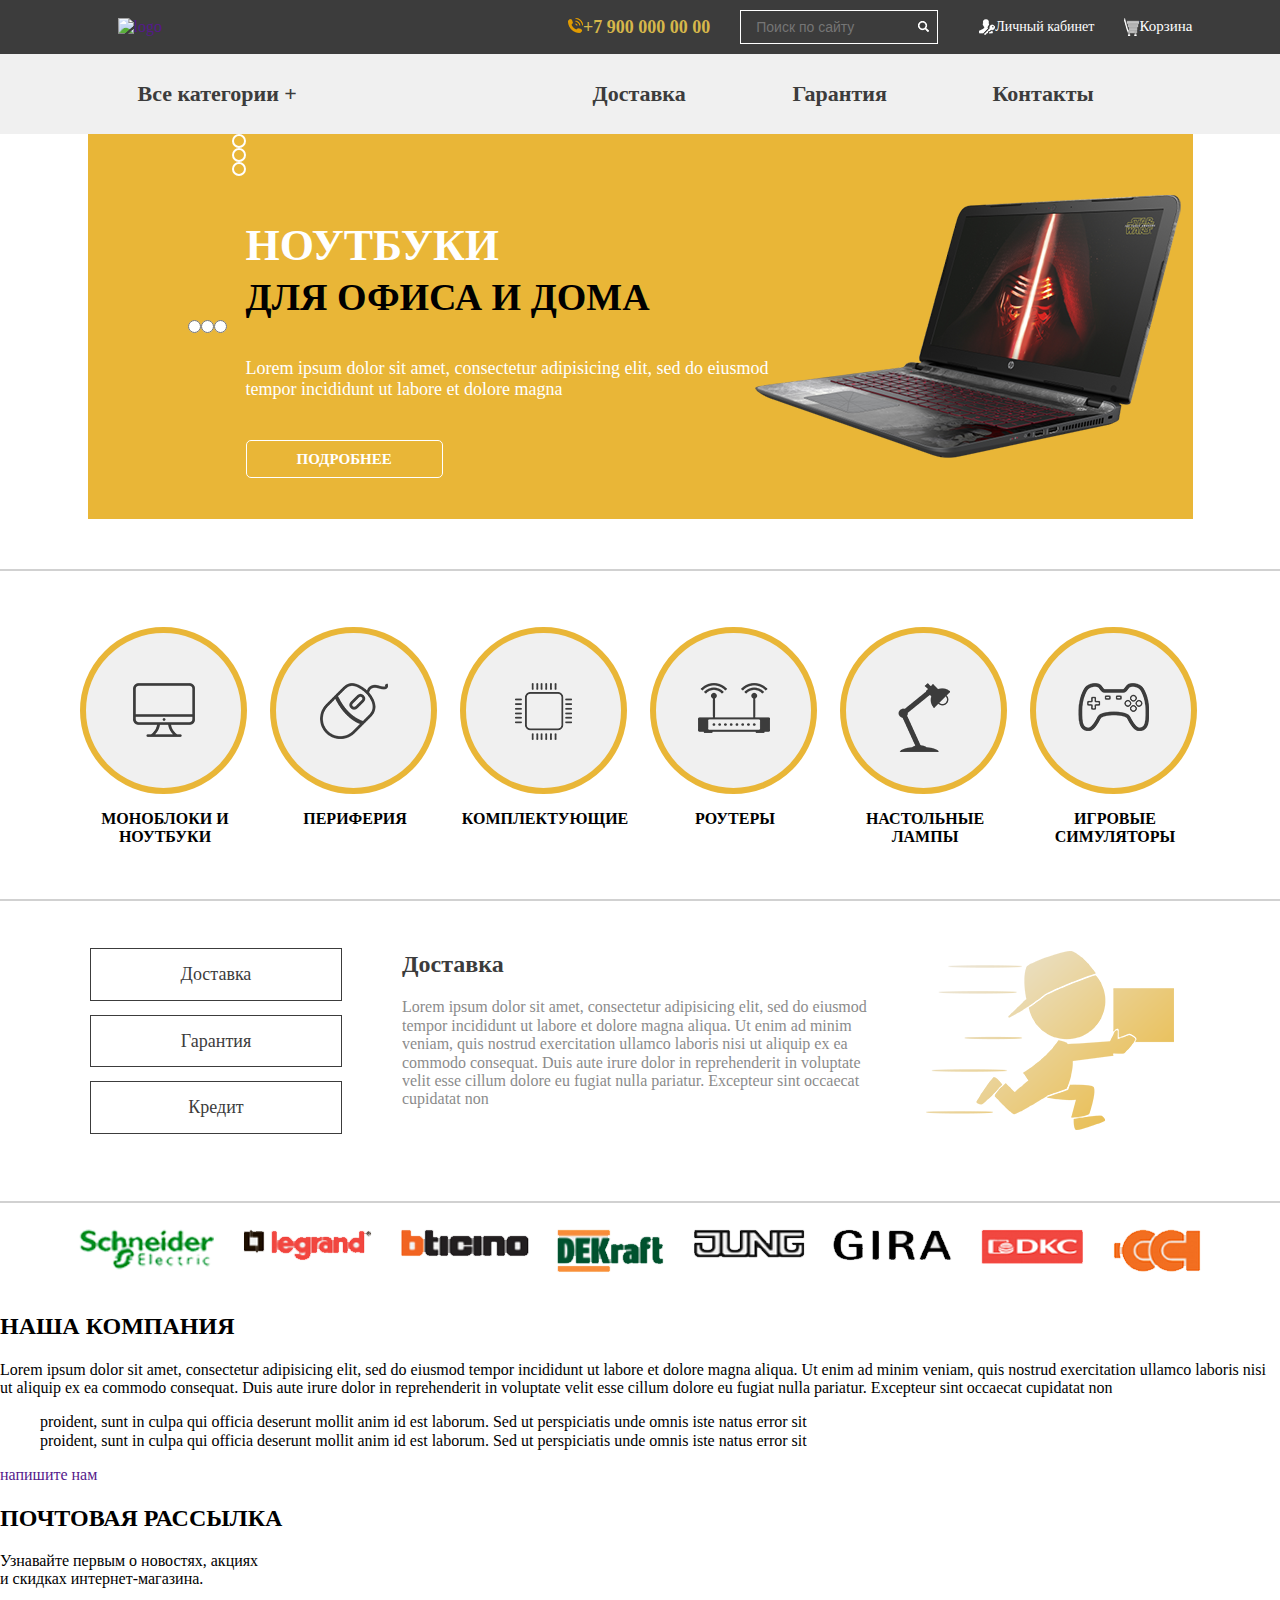
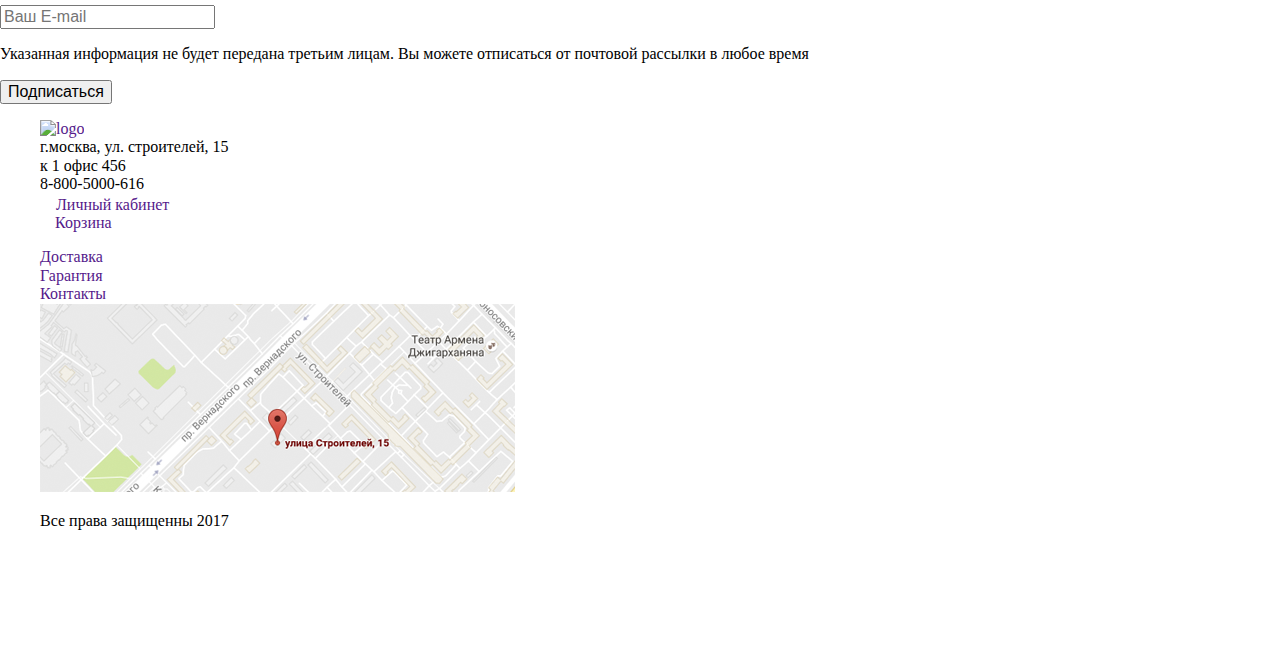
==== index.html @ 891c9fba "закончил партнёров" ====
<!DOCTYPE html>
<html lang="en">
<head>
    <meta charset="UTF-8">
    <title>Заголовок</title>
    <link rel="stylesheet" href="css/normalize.css" type="text/css">
    <link rel="stylesheet" type="text/css" href="css/style.css">
</head>
<body>
    <header>
        <nav>
            <div class="Up-header">
                <ul class="content-header">
                    <li class="logo"><a href=""><img src="image/logo.png" alt="logo"></a></li>
                    <li class="telephone"><img src="image/telephone.png" alt="telephone">+7 900 000 00 00</li>
                    <li><form><input type="search" placeholder="Поиск по сайту" id="search"><label for="search"><img src="image/search.png" class="search-image"></label></form></li>
                    <li><a href="" class="room"><img src="image/kabinette.png" alt="Человечек">Личный кабинет</a></li>
                    <li><a href="" class="basket"><img src="image/korzina.png" alt="корзина">Корзина</a></li>
                </ul>
            </div>
            <div class="Down-header">
                <ul class="header-menu">
                    <li class="categories"><a href="">Все категории  +</a>
                         <ul>
                             <li><a href="">Роутеры</a></li>
                             <li><a href="">Игровые симуляторы</a></li>
                             <li><a href="">Комплектующие</a></li>
                             <li><a href="">Периферия</a></li>
                             <li><a href="">Настольные лампы</a></li>
                             <li><a href="">Моноблоки и ноутбуки</a></li>
                        </ul>
                     </li>
                    <li><a href="">Доставка</a></li>
                    <li><a href="">Гарантия</a></li>
                    <li><a href="">Контакты</a></li>
                </ul>
            </div>
        </nav>
    </header>
    <main>
        <section class="slider">
            <div class="slider-flex">
                <input type="radio" id="radio1" name="slider1">
                <div class="slide1 slide">
                    <h2>НОУТБУКИ<br>
                        <span>ДЛЯ ОФИСА И ДОМА</span>
                    </h2>
                    <p>
                        Lorem ipsum dolor sit amet, consectetur adipisicing elit, sed do eiusmod tempor incididunt
                        ut labore et dolore magna
                    </p>
                    <a href="" class="more-info">ПОДРОБНЕЕ</a>
                </div>
                <input type="radio" id="radio2"  name="slider1">
                <div class="slide2 slide">
                    <h2>ВСЯ ПЕРИФЕРИЯ<br>
                        <span>ПО САМЫМ НИЗКИМ ЦЕНАМ</span>
                    </h2>
                    <p>
                        Lorem ipsum dolor sit amet, consectetur adipiscing elit,
                        sed do eiusmod tempor incididunt ut labore et dolore magna
                    </p>
                    <a href="" class="more-info">ПОДРОБНЕЕ</a>
                </div>
                <input type="radio" id="radio3" name="slider1">
                <div class="slide3 slide">
                    <h2>ТОЛЬКО ЭТОЙ ОСЕНЬЮ<br>
                        <span>СКИДКА НА ВСЕ НОУТБУКИ</span> 30%
                    </h2>
                    <p>
                        Lorem ipsum dolor sit amet, consectetur adipiscing elit, sed do eiusmod
                        tempor incididunt ut labore et dolore magna aliqua. Ut enim ad minim
                    </p>
                    <a href="" class="more-info">ПОДРОБНЕЕ</a>
                </div>
                <div class="slider-button">
                    <div><label for="radio1"></label></div>
                    <div><label for="radio2"></label></div>
                    <div><label for="radio3"></label></div>
                </div>
            </div>
        </section>
        <div class="main-line"></div>
        <section class="content-sections">
            <ul class="section-menu">
                <li>
                    <a href="">
                        <div><img src="image/monoblok.png" alt="notebook"></div>
                        <p>МОНОБЛОКИ И НОУТБУКИ</p>
                    </a>
                </li>
                <li>
                    <a href="">
                        <div><img src="image/peripheriya.png" alt="notebook"></div>
                        <p>ПЕРИФЕРИЯ</p>
                    </a>
                </li>
                <li>
                    <a href="">
                        <div><img src="image/komplekt.png" alt="notebook"></div>
                        <p>КОМПЛЕКТУЮЩИЕ</p>
                    </a>
                </li>
                <li>
                    <a href="">
                        <div><img src="image/router.png" alt="notebook"></div>
                        <p>РОУТЕРЫ</p>
                    </a>
                </li>
                <li>
                    <a href="">
                        <div><img src="image/lamp.png" alt="notebook"></div>
                        <p>НАСТОЛЬНЫЕ ЛАМПЫ</p>
                    </a>
                </li>
                <li>
                    <a href="">
                        <div><img src="image/simulator.png" alt="notebook"></div>
                        <p>ИГРОВЫЕ СИМУЛЯТОРЫ</p>
                    </a>
                </li>
            </ul>
        </section>
        <div class="main-line1"></div>
        <section class="guarantee">
            <div class="slider-guarantee">
                <div class="guarantee-button-flex">
                    <label for="slider2-1">Доставка</label>
                    <label for="slider2-2">Гарантия</label>
                    <label for="slider2-3">Кредит</label>
                </div>
                <input id="slider2-1" name="slider2" type="radio">
                <div class="slider2-slide-1 slaide">
                    <h2>Доставка</h2>
                    <p>Lorem ipsum dolor sit amet, consectetur adipisicing elit, sed
                        do eiusmod tempor incididunt ut labore et dolore magna
                        aliqua. Ut enim ad minim veniam, quis nostrud exercitation
                        ullamco laboris nisi ut aliquip ex ea commodo consequat.
                        Duis aute irure dolor in reprehenderit in voluptate velit esse
                        cillum dolore eu fugiat nulla pariatur. Excepteur sint
                        occaecat cupidatat non</p>
                </div>
                <input id="slider2-2" name="slider2" type="radio">
                <div class="slider2-slide-2 slaide">
                    <h2>Гарантия</h2>
                    <p>Lorem ipsum dolor sit amet, consectetur adipisicing elit, sed
                        do eiusmod tempor incididunt ut labore et dolore magna
                        aliqua.	Ut enim ad minim veniam, quis nostrud exercitation
                        ullamco	laboris nisi ut aliquip ex ea commodo consequat.
                        Duis aute irure dolor in reprehenderit in voluptate velit esse
                        cillum dolore eu fugiat nulla pariatur. Excepteur sint
                        occaecat cupidatat non</p>

                </div>
                <input id="slider2-3" name="slider2" type="radio">
                <div class="slider2-slide-3 slaide">
                    <h2>Кредит</h2>
                    <p>Lorem ipsum dolor sit amet, consectetur adipisicing elit, sed
                        do eiusmod tempor incididunt ut labore et dolore magna
                        aliqua. Ut enim ad minim veniam, quis nostrud exercitation
                        ullamco laboris nisi ut aliquip ex ea commodo consequat.
                        Duis aute irure dolor in reprehenderit in voluptate velit esse
                        cillum dolore eu fugiat nulla pariatur. Excepteur sint occaecat cupidatat non</p>
                </div>
            </div>
        </section>
        <div class="main-line2"></div>
        <section class="partners">
            <ul class="partners-list">
                <li><a href=""><img src="image/schneider.png" alt="schneider"></a></li>
                <li><a href=""><img src="image/legrand.png" alt="legrand"></a></li>
                <li><a href=""><img src="image/ticino.png" alt="ticino"></a></li>
                <li><a href=""><img src="image/decraft.png" alt="decraft"></a></li>
                <li><a href=""><img src="image/junk.png" alt="junk"></a></li>
                <li><a href=""><img src="image/gira.png" alt="gira"></a></li>
                <li><a href=""><img src="image/dks.png" alt="dks"></a></li>
                <li><a href=""><img src="image/cc.png" alt="cc"></a></li>
            </ul>
        </section>
        <section class="our-company">
            <div class="company-flex">
                <h2>НАША КОМПАНИЯ</h2>
                <p>
                    Lorem ipsum dolor sit amet, consectetur adipisicing elit, sed do eiusmod tempor incididunt ut labore et dolore magna aliqua.
                    Ut enim ad minim veniam, quis nostrud exercitation ullamco laboris nisi ut aliquip ex ea commodo consequat. Duis aute
                    irure dolor in reprehenderit in voluptate velit esse cillum dolore eu fugiat nulla pariatur. Excepteur sint occaecat cupidatat non
                </p>
                <ul class="our-company-list">
                    <li>proident, sunt in culpa qui officia deserunt mollit anim id est
                        laborum. Sed ut perspiciatis unde omnis iste natus error sit
                    </li>
                    <li>proident, sunt in culpa qui officia deserunt mollit anim id est
                        laborum. Sed ut perspiciatis unde omnis iste natus error sit
                    </li>
                </ul>
                <a href="" class="write-to-us">
                    напишите нам
                </a>
            </div>
            <div class="dispatch">
                <h2>ПОЧТОВАЯ РАССЫЛКА</h2>
                <p>Узнавайте первым о новостях, акциях<br> и скидках интернет-магазина.</p>
                <form>
                    <input type="email" class="email" placeholder="Ваш E-mail">
                </form>
                <p class="dispatch-info">Указанная информация не будет передана третьим лицам. Вы можете отписаться от почтовой рассылки в любое время</p>
                <input type="submit" value="Подписаться" class="subscribe">
            </div>
        </section>
    </main>
    <footer class="basement">
        <div class="footer-basement">
            <div class="footer-menu-flex">
            <ul class="footer-menu">
                <li><a href=""><img src="image/logo.png" alt="logo"></a></li>
                <li>г.москва, ул. строителей, 15<br> к 1 офис 456</li>
                <li>8-800-5000-616</li>
                <li><a href=""><img src="image/kabinette.png" alt="Человечек">Личный кабинет</a></li>
                <li><a href=""><img src="image/korzina.png" alt="корзина">Корзина</a></li>
            </ul>
        </div>
            <div class="footer-info-flex">
                <ul class="footer-info">
                    <li><a href="">Доставка</a></li>
                    <li><a href="">Гарантия</a></li>
                    <li><a href="">Контакты</a></li>
                    <li><img src="image/map.png" alt="Map"></li>
                </ul>
            </div>
        </div>
        <section class="pol">
            <ul class="footer-social">
                <li>Все права защищенны 2017</li>
                <li><img src="image/vk.png" alt="VK"></li>
                <li><img src="image/face.png" alt="Facebook"></li>
                <li><img src="image/twit.png" alt="Twitter"></li>
                <li><img src="image/mail.png" alt="E-mail"></li>
            </ul>
        </section>
    </footer>
</body>
</html>
---- css/style.css ----
body{
    font-family:"Century Gothic";
}

li{
    list-style: none;
}

a{
    text-decoration: none;
}

.main-line{
    border-top:2px solid #d1d1d1;
    margin-top:50px;
    padding-top:20px;
}

.Up-header{
    display:flex;
    justify-content: center;
    background-color: #3c3c3c;
}
.content-header{
    padding:10px 0 10px 0;
    margin:0;
    width:1105px;
    display:flex;
    flex-direction:row;
    justify-content: center;
    align-items:center;
}

.content-header li{
    margin-left: 30px;
}

.logo{
    margin-left:0;
    flex-grow:1;
}

.telephone{
    color:#d6b74a;
    font-weight:bold;
    font-size:18px;
}

.content-header input{
    border:1px solid white;
    background-color: transparent;
    color:#989898;
    padding:8px 0 8px 15px;
    font-size:14px;
}

.search-image{
    position:relative;
    left:-20px;
}

.room{
    display: flex;
    align-self: baseline;
    color:white;
    font-size: 14px;
}

.basket{
    display: flex;
    align-self: baseline;
    color:white;
    font-size: 15px;

}

.Down-header{
    display:flex;
    justify-content: center;
    background-color: #f0f0f0;
}

.header-menu{
    padding-left:0;
    height:80px;
    margin:0;
    width:1105px;
    display:flex;
    flex-direction:row;
    justify-content: center;
    align-items:center;
    font-weight: bold;
    font-size:22px;
}

.header-menu li{
    width:100px;
    padding-right: 100px;
}

.categories{
    padding-left:50px;
    flex-grow:1;
}

.categories ul{
    background-color: #f0f0f0;
    display:none;
    flex-wrap:wrap;
}

.header-menu a{
    color:#3c3c3c;
}

/* Начало Слайдер */
.slider{
    display:flex;
    justify-content: center;
}

.slider-flex{
    background-color: #e9b637;
    width:1005px;
    padding:0 0 0 100px;
    display:flex;
    overflow: hidden;
}

.slide1{
    flex-shrink: 0;
    width:1005px;
    height:385px;
    margin:0;
    background-image: url(../image/slider1.png);
    background-position: 88% 50%;
    background-repeat: no-repeat;
}

.slide2{
    flex-shrink: 0;
    width:1150px;
    height:385px;
    margin:0;
    background-image: url(../image/slider2.png);
    background-position: 80% 50%;
    background-repeat: no-repeat;
}

.slide3{
    flex-shrink: 0;
    width:1150px;
    height:365px;
    margin:0;
    background-image: url(../image/slider3.png);
    background-position: 80% 20%;
    background-repeat: no-repeat;
}

.slide{
    order:2;
}

.slide p{
    width:530px;
    color:white;
    margin-bottom:50px;
    font-size:18px;
}

.slide h2{
    width:700px;
    color:white;
    font-size:44px;
    padding-top: 50px;
}

.slide span{
    color:black;
    font-size:38px;
}

.slider-button{
    width:50px;
}

.slider-button div{
    width:10px;
    height:10px;
    border:2px solid white;
    border-radius:10px;
    margin-left:5px;
}

.slider-button div:active{
    background: white;
}

input[type=radio]:checked + .slide{
    order: 1;
}

.more-info{
    width:200px;
    border:1px solid white;
    border-radius:5px;
    color:white;
    font-size:15px;
    font-weight: bold;
    padding:10px 50px 10px 50px;
}

.more-info:hover{
    background: white;
    color:#3c3c3c;
}

.more-info:active{
    background: #959595;
    color:white;
}
/* Конец слайдера */

/* Начало каталога */

.content-sections{
    display: flex;
    justify-content: center;
}

.section-menu{
    width:1120px;
    padding-left:0;
    display:flex;
    flex-direction:row;
    justify-content:space-between;
}

.section-menu li{
    width:170px;
    text-align:center;
    position:relative;
    top:20px;
}

.section-menu div{
    width:155px;
    height:155px;
    border-radius:155px;
    border:6px solid #e9b637;
    background-color: #f0f0f0;
}

.section-menu img{
    position:relative;
    top:50px;
}

.section-menu p{
    color:black;
    font-weight: bold;
}

/* Конец Каталога */

.main-line1{
    border-top:2px solid #d1d1d1;
    margin-top:40px;
    padding-top:40px;
}

/* Начало Гарантия */

.guarantee input{
    display:none;
}

.guarantee{
    display:flex;
    justify-content: center;
}

.slider-guarantee{
    width:1100px;
    display:flex;
    overflow: hidden;
}

.guarantee-button-flex{
    height:200px;
    display:flex;
    flex-direction: column;
    justify-content: space-around;
    padding-right: 60px;
}

.guarantee-button-flex label{
    width:250px;
    color:#3c3c3c;
    border:1px solid #3c3c3c;
    padding:15px 0 15px 0;
    font-size:18px;
    text-align:center;

}

.guarantee-button-flex label:hover{
    background-color: #3c3c3c;
    color: #e9b637;
}

.guarantee-button-flex label:active{
    border-color: #3c3c3c;
    background-color: #3c3c3c;
    color: #e9b637;
    opacity: 0.5;
}

.slaide{
    color:#3c3c3c;
    order:2;
    flex-shrink: 0;
}

.slaide p{
    width:480px;
    opacity:0.6;
    font-size:16px;
}

.slaide h2{
    margin-top:10px;
    width:560px;
}

.slider2-slide-1{
    width:800px;
    height:220px;
    margin:0;
    background-image: url(../image/Delivery.png);
    background-position: 95% 25%;
    background-repeat: no-repeat;
}

.slider2-slide-2{
    width:800px;
    height:220px;
    margin:0;
    background-image: url(../image/garante.png);
    background-position: 95% 25%;
    background-repeat: no-repeat;
}

.slider2-slide-3{
    width:800px;
    height:220px;
    margin:0;
    background-image: url(../image/Credit.png);
    background-position: 95% 25%;
    background-repeat: no-repeat;
}

input[type=radio]:checked + .slaide{
    order: 1;
}

/* Конец Гарантия */

.main-line2{
    border-top:2px solid #d1d1d1;
    margin-top:40px;
    padding-top:10px;
}

/* Партнёры: Начало */
.partners{
    display:flex;
    justify-content: center;
}

.partners-list{
    width:1150px;
    padding: 0;
    display:flex;
    justify-content: space-around;
}

.partners-list li:hover{
    opacity: 0.5;
}

/* Конец Партнёры */
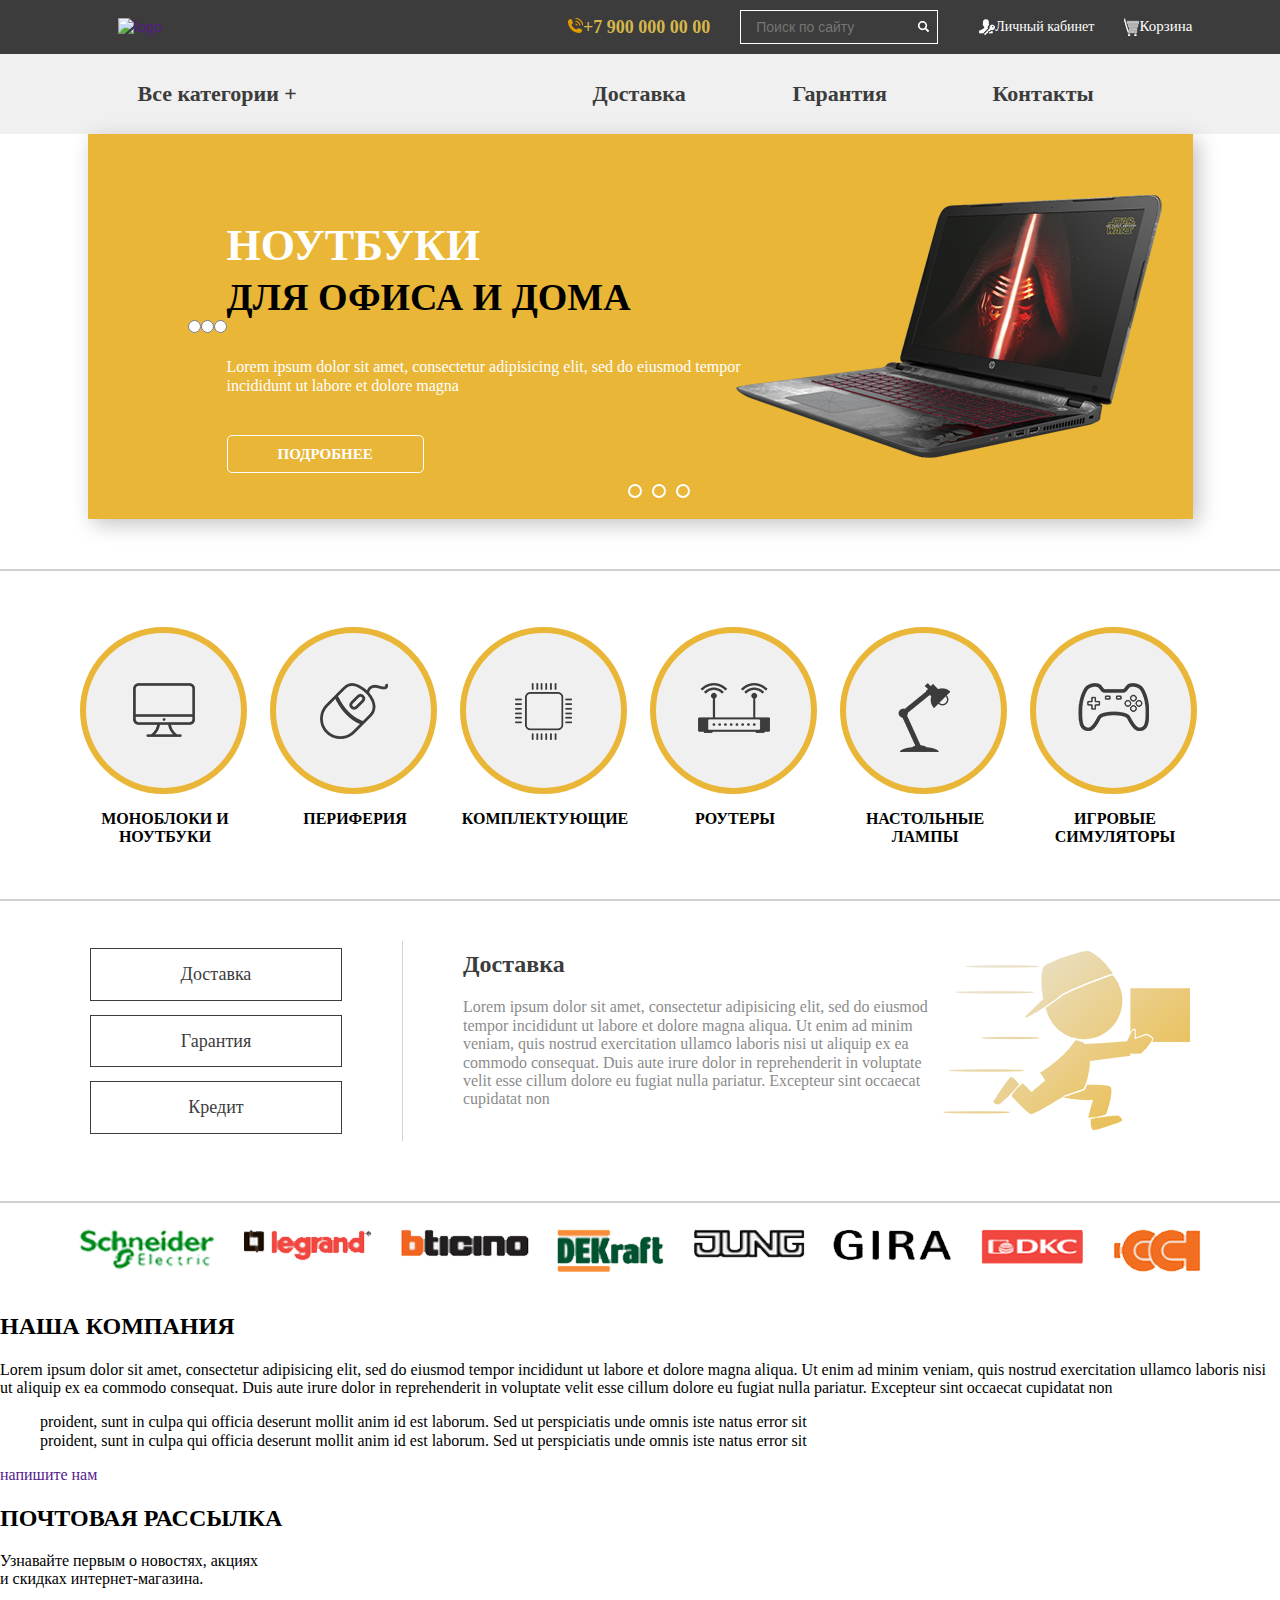
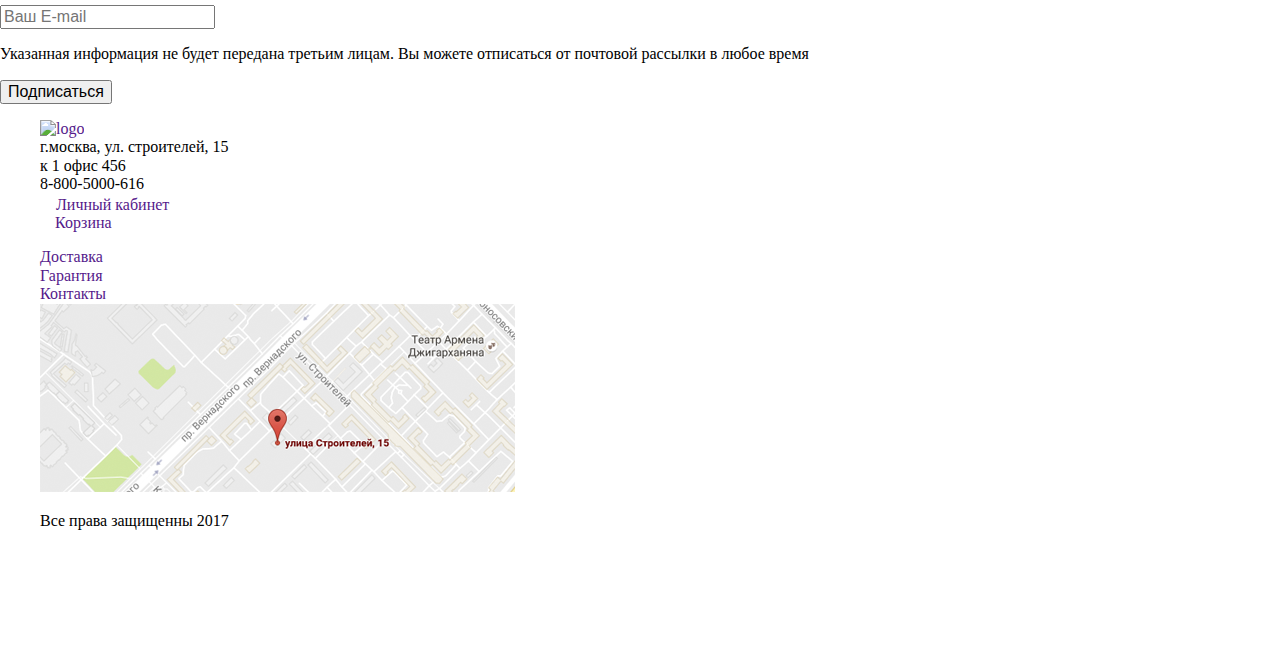
==== commit 5dc71b83: "Правки по сделанному" ====
--- a/index.html
+++ b/index.html
@@ -42,8 +42,8 @@
             <div class="slider-flex">
                 <input type="radio" id="radio1" name="slider1">
                 <div class="slide1 slide">
-                    <h2>НОУТБУКИ<br>
-                        <span>ДЛЯ ОФИСА И ДОМА</span>
+                    <h2>
+                        НОУТБУКИ<br><span>ДЛЯ ОФИСА И ДОМА</span>
                     </h2>
                     <p>
                         Lorem ipsum dolor sit amet, consectetur adipisicing elit, sed do eiusmod tempor incididunt
@@ -53,8 +53,8 @@
                 </div>
                 <input type="radio" id="radio2"  name="slider1">
                 <div class="slide2 slide">
-                    <h2>ВСЯ ПЕРИФЕРИЯ<br>
-                        <span>ПО САМЫМ НИЗКИМ ЦЕНАМ</span>
+                    <h2>
+                        ВСЯ ПЕРИФЕРИЯ<br><span>ПО САМЫМ НИЗКИМ ЦЕНАМ</span>
                     </h2>
                     <p>
                         Lorem ipsum dolor sit amet, consectetur adipiscing elit,
@@ -64,8 +64,8 @@
                 </div>
                 <input type="radio" id="radio3" name="slider1">
                 <div class="slide3 slide">
-                    <h2>ТОЛЬКО ЭТОЙ ОСЕНЬЮ<br>
-                        <span>СКИДКА НА ВСЕ НОУТБУКИ</span> 30%
+                    <h2>
+                        ТОЛЬКО ЭТОЙ ОСЕНЬЮ<br><span>СКИДКА НА ВСЕ НОУТБУКИ</span> 30%
                     </h2>
                     <p>
                         Lorem ipsum dolor sit amet, consectetur adipiscing elit, sed do eiusmod
@@ -74,9 +74,9 @@
                     <a href="" class="more-info">ПОДРОБНЕЕ</a>
                 </div>
                 <div class="slider-button">
-                    <div><label for="radio1"></label></div>
-                    <div><label for="radio2"></label></div>
-                    <div><label for="radio3"></label></div>
+                    <label for="radio1"></label>
+                    <label for="radio2"></label>
+                    <label for="radio3"></label>
                 </div>
             </div>
         </section>
@@ -129,6 +129,7 @@
                     <label for="slider2-2">Гарантия</label>
                     <label for="slider2-3">Кредит</label>
                 </div>
+                <div class="vertical-line"></div>
                 <input id="slider2-1" name="slider2" type="radio">
                 <div class="slider2-slide-1 slaide">
                     <h2>Доставка</h2>
@@ -150,7 +151,6 @@
                         Duis aute irure dolor in reprehenderit in voluptate velit esse
                         cillum dolore eu fugiat nulla pariatur. Excepteur sint
                         occaecat cupidatat non</p>
-
                 </div>
                 <input id="slider2-3" name="slider2" type="radio">
                 <div class="slider2-slide-3 slaide">
--- a/css/style.css
+++ b/css/style.css
@@ -120,11 +120,13 @@
 }
 
 .slider-flex{
+    flex-shrink: 0;
     background-color: #e9b637;
     width:1005px;
     padding:0 0 0 100px;
     display:flex;
     overflow: hidden;
+    box-shadow: 5px 5px 20px 0 #c1c1c1;
 }
 
 .slide1{
@@ -139,33 +141,38 @@
 
 .slide2{
     flex-shrink: 0;
-    width:1150px;
+    width:1005px;
     height:385px;
     margin:0;
     background-image: url(../image/slider2.png);
-    background-position: 80% 50%;
+    background-position: 99% 50%;
     background-repeat: no-repeat;
 }
 
 .slide3{
     flex-shrink: 0;
-    width:1150px;
-    height:365px;
+    width:1005px;
+    height:385px;
     margin:0;
     background-image: url(../image/slider3.png);
-    background-position: 80% 20%;
+    background-position: 98% 35%;
     background-repeat: no-repeat;
 }
 
 .slide{
-    order:2;
+    order: 2;
 }
 
 .slide p{
     width:530px;
     color:white;
     margin-bottom:50px;
-    font-size:18px;
+}
+
+.slide3 p{
+    width:560px;
+    color:white;
+    margin-bottom:50px;
 }
 
 .slide h2{
@@ -181,18 +188,25 @@
 }
 
 .slider-button{
-    width:50px;
-}
-
-.slider-button div{
+    width:100px;
+    position:absolute;
+    margin-top:350px;
+    margin-left:440px;
+    display:flex;
+}
+
+
+.slider-button label{
+    text-align:center;
     width:10px;
     height:10px;
     border:2px solid white;
     border-radius:10px;
-    margin-left:5px;
-}
-
-.slider-button div:active{
+    margin-right:10px;
+}
+
+
+.slider-button label:active{
     background: white;
 }
 
@@ -291,7 +305,9 @@
     display:flex;
     flex-direction: column;
     justify-content: space-around;
-    padding-right: 60px;
+    border-right:1px solid #d1d1d1;
+    margin-right:60px;
+    padding-right:60px;
 }
 
 .guarantee-button-flex label{
@@ -319,7 +335,6 @@
 .slaide{
     color:#3c3c3c;
     order:2;
-    flex-shrink: 0;
 }
 
 .slaide p{
@@ -334,29 +349,32 @@
 }
 
 .slider2-slide-1{
+    flex-shrink: 0;
     width:800px;
     height:220px;
     margin:0;
     background-image: url(../image/Delivery.png);
-    background-position: 95% 25%;
+    background-position: 87% 25%;
     background-repeat: no-repeat;
 }
 
 .slider2-slide-2{
+    flex-shrink: 0;
     width:800px;
     height:220px;
     margin:0;
     background-image: url(../image/garante.png);
-    background-position: 95% 25%;
+    background-position: 87% 25%;
     background-repeat: no-repeat;
 }
 
 .slider2-slide-3{
+    flex-shrink: 0;
     width:800px;
     height:220px;
     margin:0;
     background-image: url(../image/Credit.png);
-    background-position: 95% 25%;
+    background-position: 87% 25%;
     background-repeat: no-repeat;
 }
 
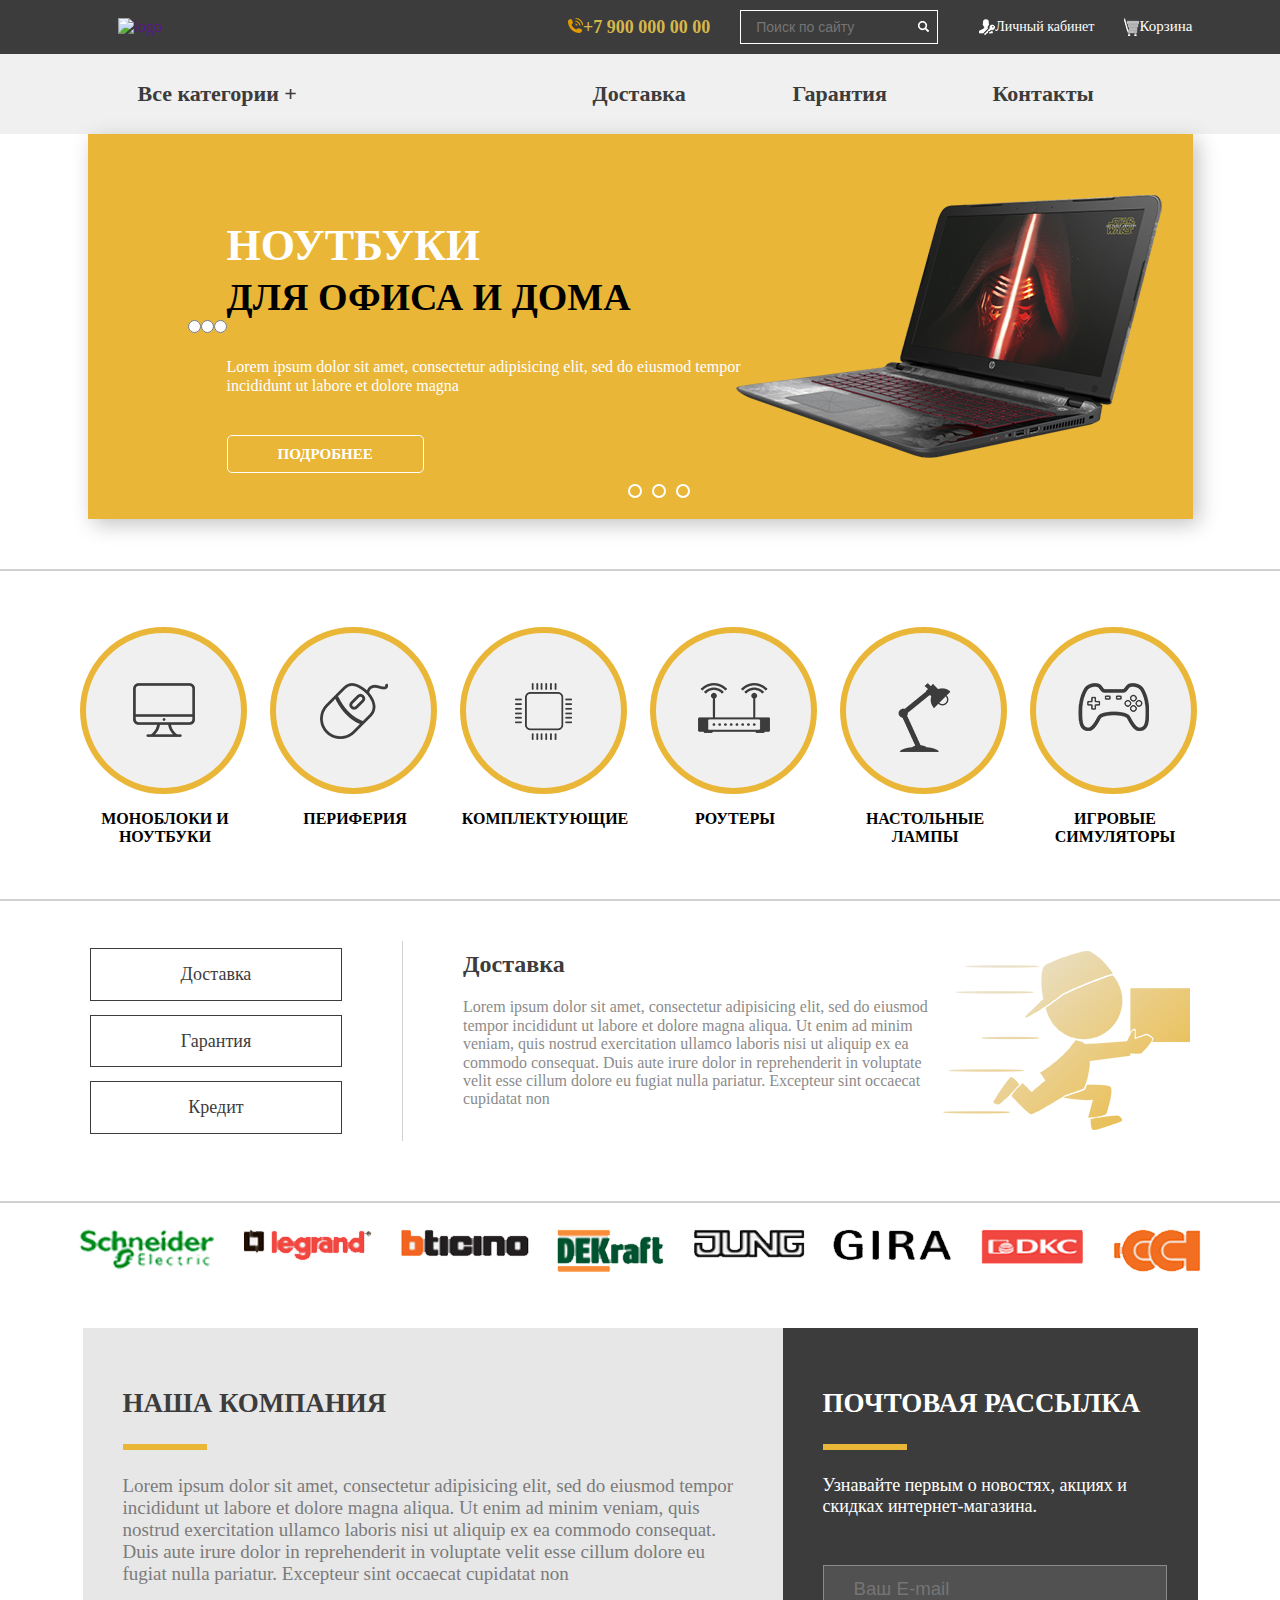
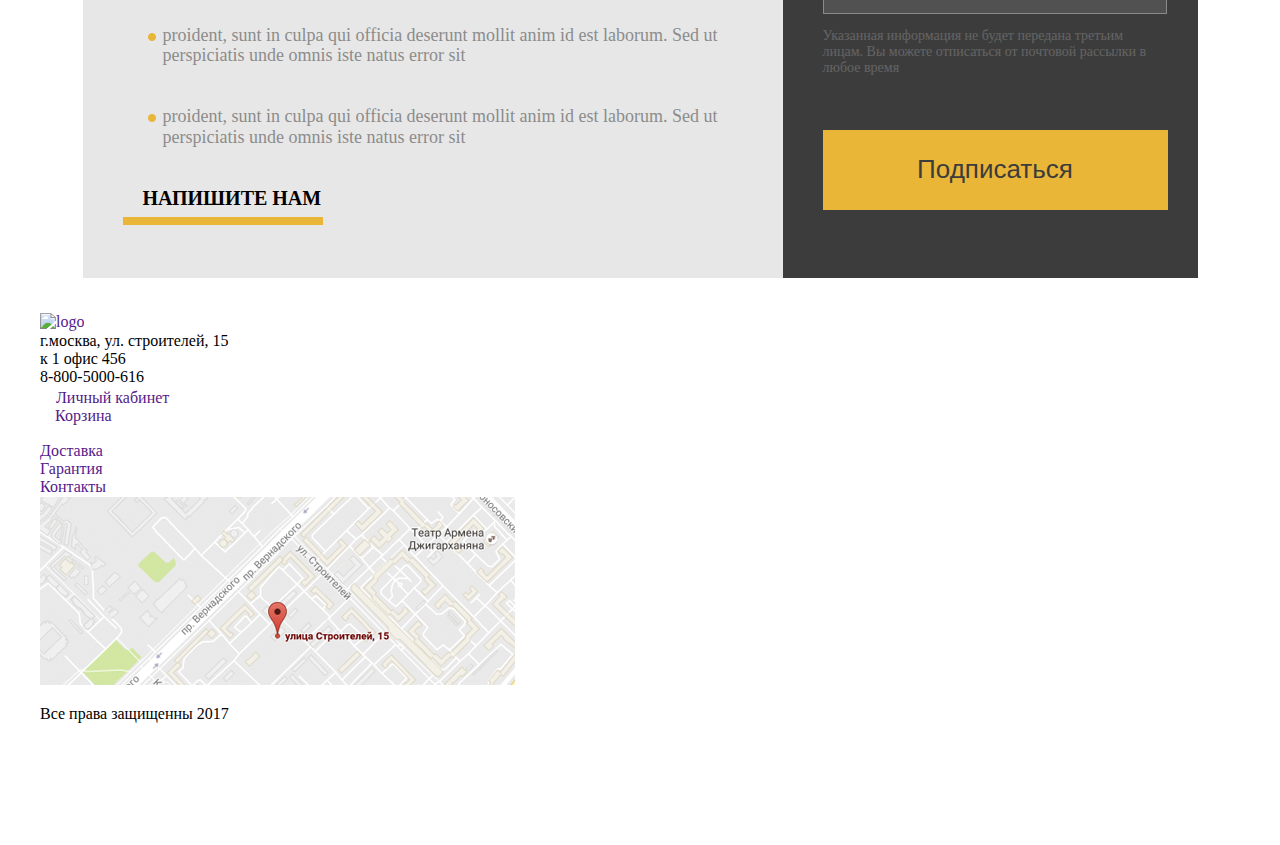
==== commit bfb02f68: "Остался футер(+ окошки всплывающие)" ====
--- a/index.html
+++ b/index.html
@@ -180,12 +180,13 @@
         <section class="our-company">
             <div class="company-flex">
                 <h2>НАША КОМПАНИЯ</h2>
+                <div class="h2-line"></div>
                 <p>
                     Lorem ipsum dolor sit amet, consectetur adipisicing elit, sed do eiusmod tempor incididunt ut labore et dolore magna aliqua.
                     Ut enim ad minim veniam, quis nostrud exercitation ullamco laboris nisi ut aliquip ex ea commodo consequat. Duis aute
                     irure dolor in reprehenderit in voluptate velit esse cillum dolore eu fugiat nulla pariatur. Excepteur sint occaecat cupidatat non
                 </p>
-                <ul class="our-company-list">
+                <ul>
                     <li>proident, sunt in culpa qui officia deserunt mollit anim id est
                         laborum. Sed ut perspiciatis unde omnis iste natus error sit
                     </li>
@@ -193,17 +194,16 @@
                         laborum. Sed ut perspiciatis unde omnis iste natus error sit
                     </li>
                 </ul>
-                <a href="" class="write-to-us">
-                    напишите нам
-                </a>
+                <a href=""><p>НАПИШИТЕ НАМ</p></a>
             </div>
             <div class="dispatch">
                 <h2>ПОЧТОВАЯ РАССЫЛКА</h2>
-                <p>Узнавайте первым о новостях, акциях<br> и скидках интернет-магазина.</p>
+                <div class="dispatch-line"></div>
+                <p class="dispatch-info1">Узнавайте первым о новостях, акциях и скидках интернет-магазина.</p>
                 <form>
                     <input type="email" class="email" placeholder="Ваш E-mail">
                 </form>
-                <p class="dispatch-info">Указанная информация не будет передана третьим лицам. Вы можете отписаться от почтовой рассылки в любое время</p>
+                <p class="dispatch-info2">Указанная информация не будет передана третьим лицам. Вы можете отписаться от почтовой рассылки в любое время</p>
                 <input type="submit" value="Подписаться" class="subscribe">
             </div>
         </section>
--- a/css/style.css
+++ b/css/style.css
@@ -407,4 +407,135 @@
     opacity: 0.5;
 }
 
-/* Конец Партнёры */+/* Конец Партнёры */
+
+/*Начало О нас и Рассылка*/
+
+    /* О нас  Начало*/
+.our-company{
+    display:flex;
+    justify-content: center;
+    height:550px;
+    margin-top:35px;
+    margin-bottom:35px;
+}
+
+.company-flex{
+    position: relative;
+    width:700px;
+    background-color: #e7e7e7;
+    color: #7b7b7b;
+    font-size:19px;
+}
+
+.company-flex h2{
+    font-size:27px;
+    margin-top:60px;
+    margin-left:40px;
+    color:#3c3c3c;
+}
+
+.h2-line{
+    margin:25px 0 25px 40px;
+    width:78px;
+    border:3px solid #e9b637;
+}
+
+.company-flex p{
+    margin-left:40px;
+    margin-right:30px;
+}
+
+.company-flex li{
+    font-size:18px;
+    color: #8c8c8c;
+    margin-top:40px;
+    margin-left:40px;
+    margin-righnt:30px;
+    list-style-image: url(../image/marker.png);
+}
+
+.company-flex a p{
+    color:black;
+    font-size:20px;
+    font-weight: bold;
+    margin-left:60px;
+    margin-top:40px;
+}
+
+.company-flex a{
+    position: relative;
+}
+
+.company-flex a:before{
+    position:absolute;
+    width:200px;
+    height:8px;
+    background-color: #e9b637;
+    content: '';
+    top:30px;
+    left:40px;
+}
+    /*  О нас Конец */
+
+    /* Рассылка Начало */
+.dispatch{
+    color:white;
+    background-color: #3c3c3c;
+    width:415px;
+}
+
+.dispatch h2{
+    margin-top: 60px;
+    margin-left: 40px;
+    font-size:27px;
+}
+
+.dispatch-line{
+    margin:25px 0 25px 40px;
+    width:78px;
+    border:3px solid #e9b637;
+}
+
+.dispatch-info1{
+    margin-left:40px;
+    margin-right:30px;
+    font-size: 18px;
+}
+
+.email{
+    width:310px;
+    height:45px;
+    background-color: #515151;
+    border:1px solid #8a8a8a;
+    color: #8a8a8a;
+    font-size:14pt;
+    margin-left:40px;
+    padding-left:30px;
+    margin-top:30px;
+}
+
+.dispatch-info2{
+    opacity: 0.2;
+    font-size:14px;
+    margin-left: 40px;
+    margin-right: 40px;
+}
+
+.subscribe{
+    background-color: #e9b637;
+    font-size:26px;
+    width:345px;
+    border:none;
+    color:#3c3c3c;
+    margin:40px 25px 0 40px;
+    padding:25px 0 25px 0;
+}
+
+    /* Рыссылка Конец */
+
+/* Конец О нас и Рассылка */
+
+/* Начало Футер */
+
+/* Конец Футер */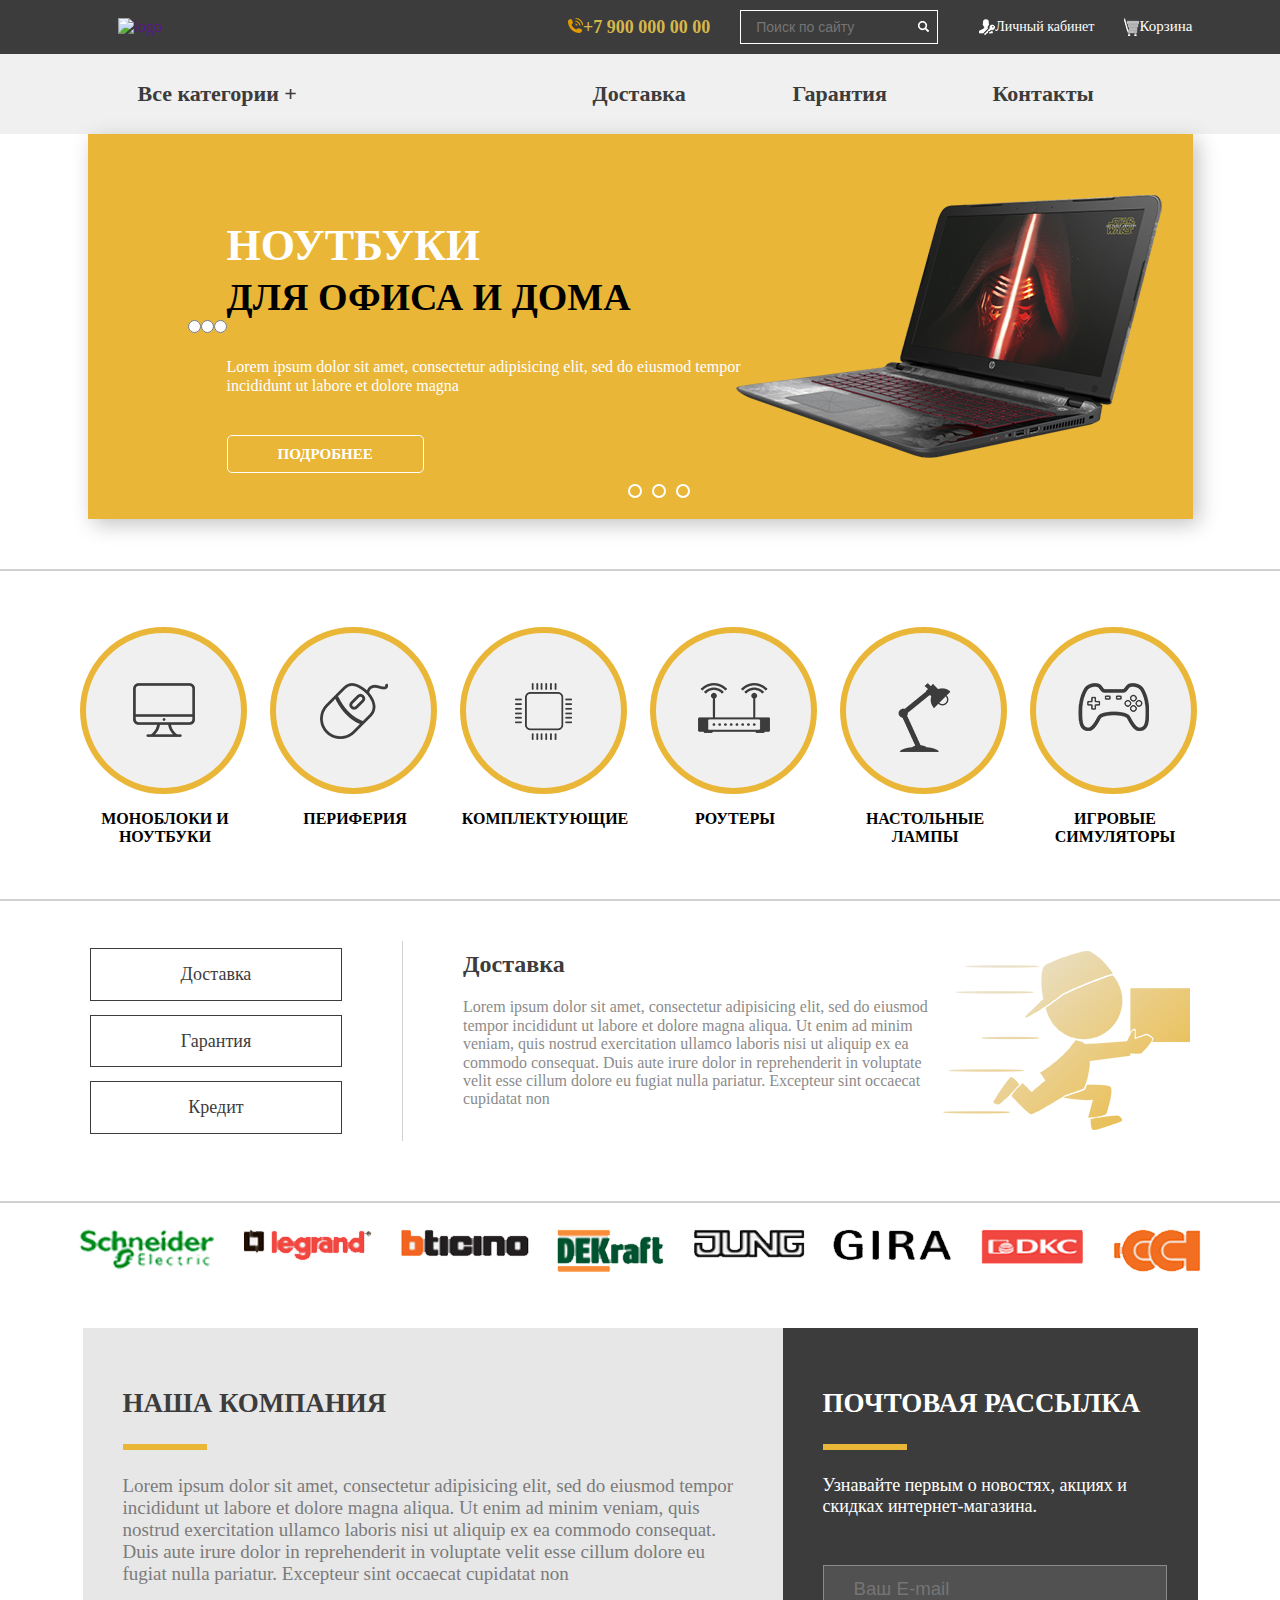
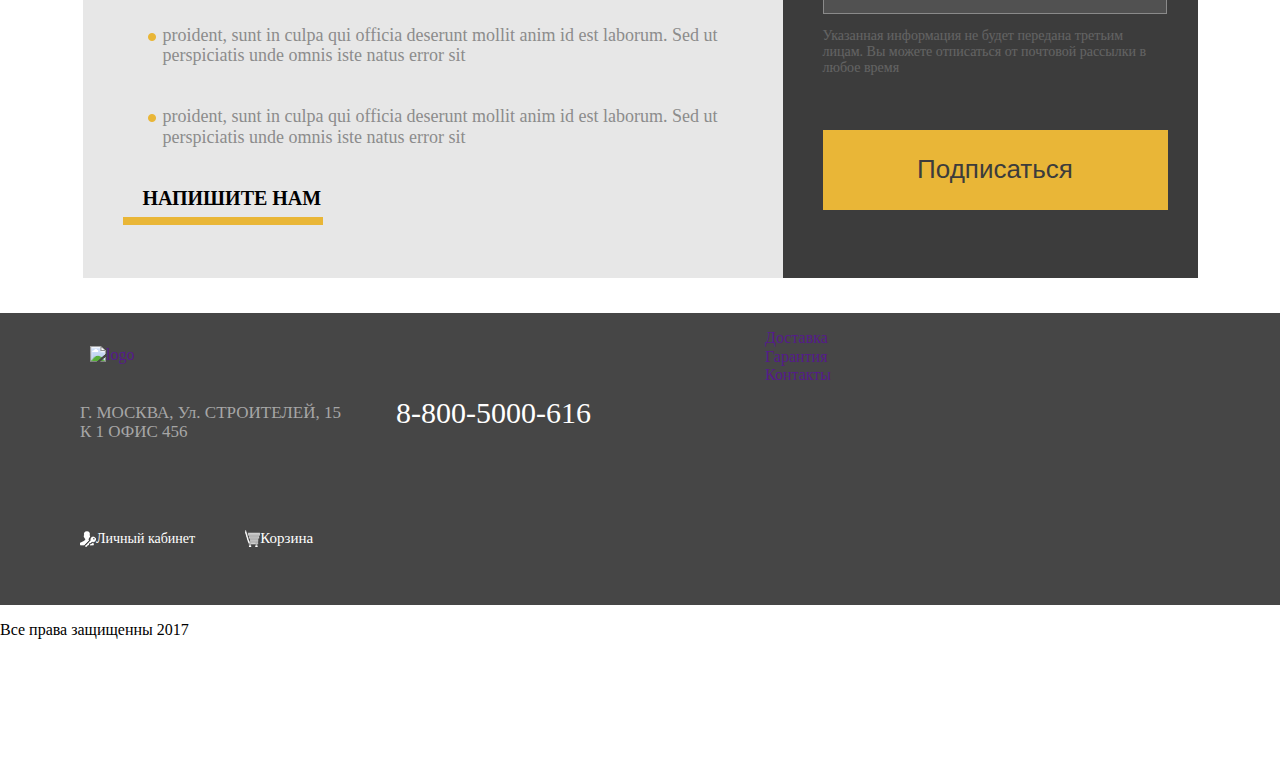
==== commit 1ee8fb8b: "футер 0.5" ====
--- a/index.html
+++ b/index.html
@@ -208,35 +208,41 @@
             </div>
         </section>
     </main>
-    <footer class="basement">
+    <footer>
         <div class="footer-basement">
-            <div class="footer-menu-flex">
-            <ul class="footer-menu">
-                <li><a href=""><img src="image/logo.png" alt="logo"></a></li>
-                <li>г.москва, ул. строителей, 15<br> к 1 офис 456</li>
-                <li>8-800-5000-616</li>
-                <li><a href=""><img src="image/kabinette.png" alt="Человечек">Личный кабинет</a></li>
-                <li><a href=""><img src="image/korzina.png" alt="корзина">Корзина</a></li>
-            </ul>
+            <div class="footer-flex">
+                <div class="footer-adress">
+                    <a href="" class="footer-logo"><img src="image/logo.png" alt="logo"></a></l>
+                    <div class="adress">
+                        <p>Г. МОСКВА, Ул. СТРОИТЕЛЕЙ, 15<br> К 1 ОФИС 456</p></li>
+                        <p class="tel">8-800-5000-616</p>
+                    </div>
+                    <div class="footer-icons">
+                        <a href="" class="room"><img src="image/kabinette.png" alt="Человечек">Личный кабинет</a>
+                        <a href="" class="basket"><img src="image/korzina.png" alt="корзина">Корзина</a>
+                    </div>
+                </div>
+                <div class="footer-info-flex">
+                    <ul>
+                        <li><a href="">Доставка</a></li>
+                        <li><a href="">Гарантия</a></li>
+                        <li><a href="">Контакты</a></li>
+                    </ul>
+                    <iframe src="https://www.google.com/maps/embed?pb=!1m14!1m12!1m3!1d1892.612846028995!2d37.768711083388474!3d55.659276029667026!2m3!1f0!2f0!3f0!3m2!1i1024!2i768!4f13.1!5e0!3m2!1sru!2sru!4v1510078901484" width="475" height="200" frameborder="0" style="border:0" allowfullscreen></iframe>
+                </div>
+            </div>
         </div>
-            <div class="footer-info-flex">
-                <ul class="footer-info">
-                    <li><a href="">Доставка</a></li>
-                    <li><a href="">Гарантия</a></li>
-                    <li><a href="">Контакты</a></li>
-                    <li><img src="image/map.png" alt="Map"></li>
+        <div class="pol">
+            <div class="footer-social">
+                <p>Все права защищенны 2017</p>
+                <ul>
+                    <li><a href=""><img src="image/vk.png" alt="VK"></a></li>
+                    <li><a href=""><img src="image/face.png" alt="Facebook"></a></li>
+                    <li><a href=""><img src="image/twit.png" alt="Twitter"></a></li>
+                    <li><a href=""><img src="image/mail.png" alt="E-mail"></a></li>
                 </ul>
             </div>
         </div>
-        <section class="pol">
-            <ul class="footer-social">
-                <li>Все права защищенны 2017</li>
-                <li><img src="image/vk.png" alt="VK"></li>
-                <li><img src="image/face.png" alt="Facebook"></li>
-                <li><img src="image/twit.png" alt="Twitter"></li>
-                <li><img src="image/mail.png" alt="E-mail"></li>
-            </ul>
-        </section>
     </footer>
 </body>
 </html>--- a/css/style.css
+++ b/css/style.css
@@ -537,5 +537,55 @@
 /* Конец О нас и Рассылка */
 
 /* Начало Футер */
+footer{
+    display: flex;
+    flex-direction: column;
+}
+
+.footer-basement{
+    display: flex;
+    justify-content: center;
+    background-color: #464646;
+}
+
+.footer-logo{
+    margin-left: 10px;
+}
+
+.footer-flex{
+    width:1120px;
+    display:flex;
+    justify-content: space-between;
+}
+
+.footer-adress{
+    width:600px;
+    margin-top:33px;
+}
+
+.adress{
+    display:flex;
+    color:#a6a6a6;
+    align-items: center;
+    font-size: 17px;
+    margin-top: 20px;
+}
+
+.tel{
+    margin-top: 11px;
+    margin-left:55px;
+    color:white;
+    font-size: 30px;
+}
+
+.footer-icons{
+    width:500px;
+    display: flex;
+    margin-top:70px;
+}
+
+.footer-icons a:first-child{
+    padding-right:50px;
+}
 
 /* Конец Футер */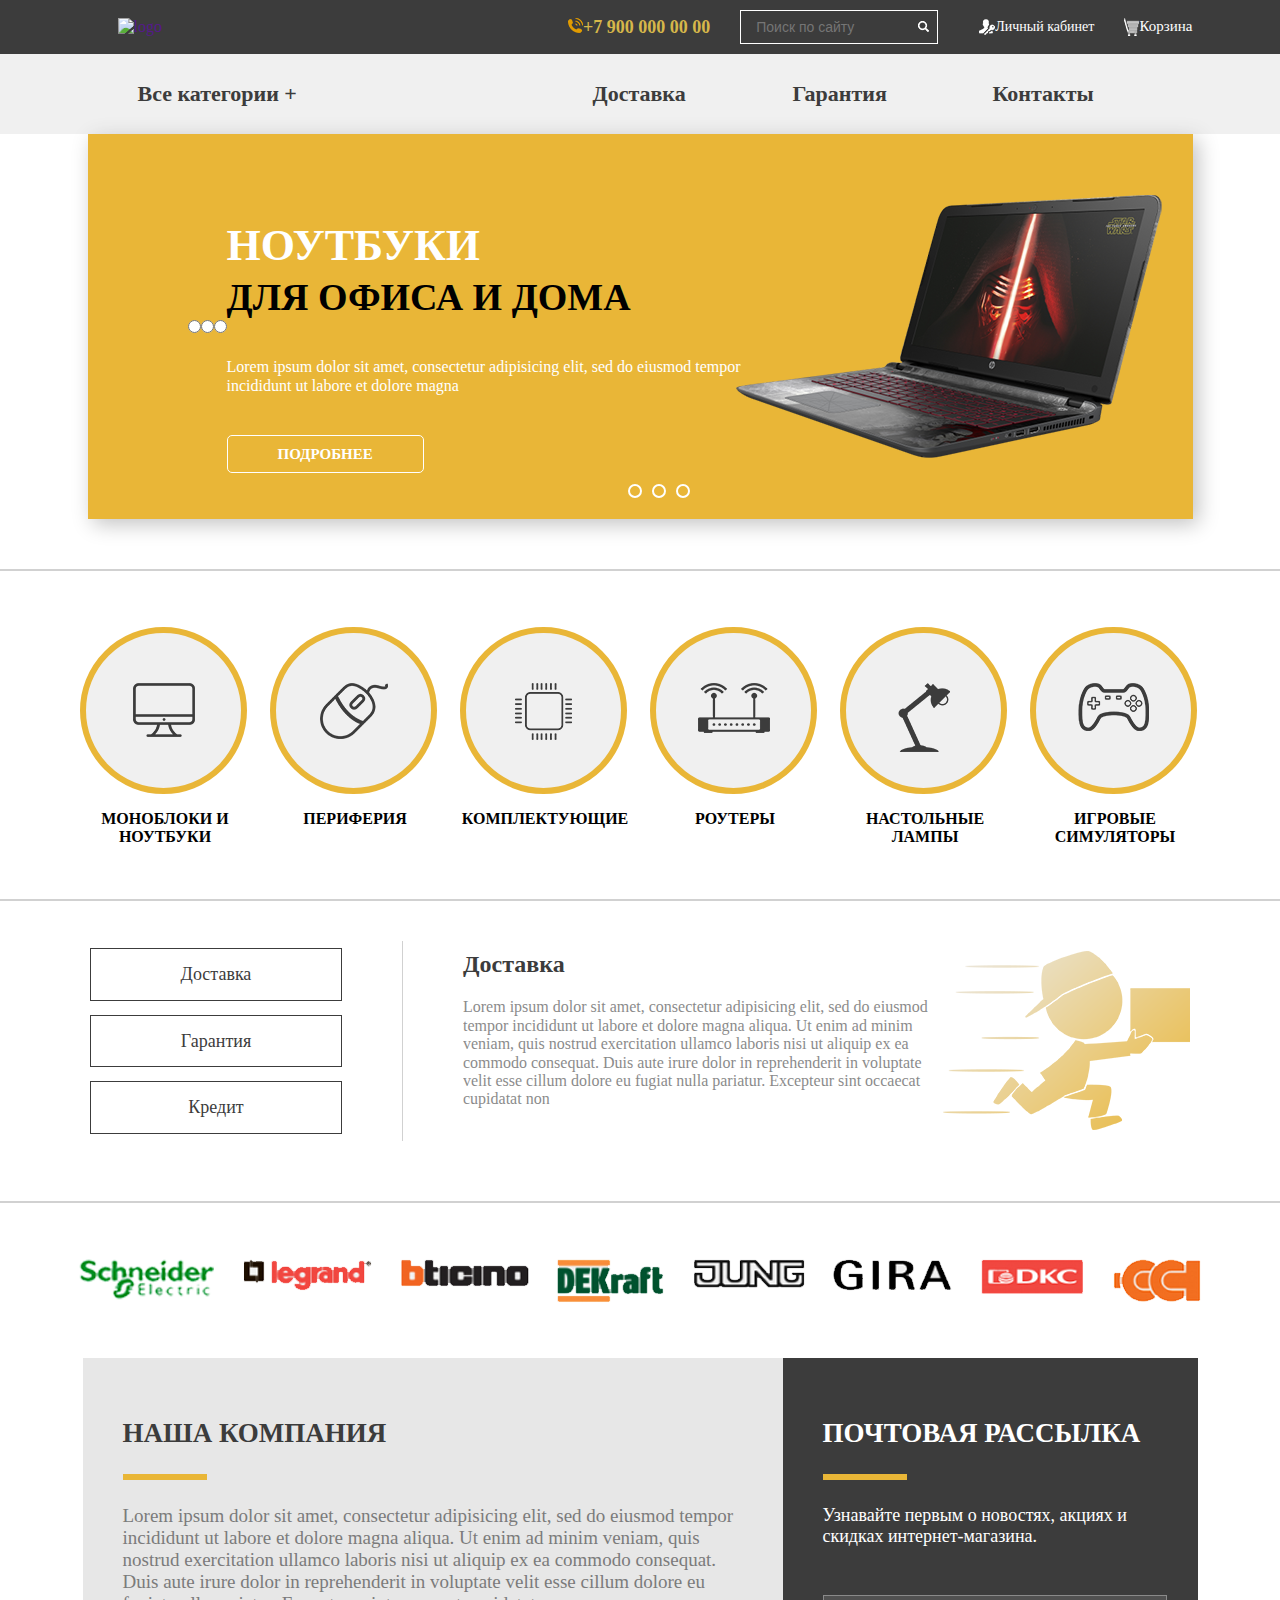
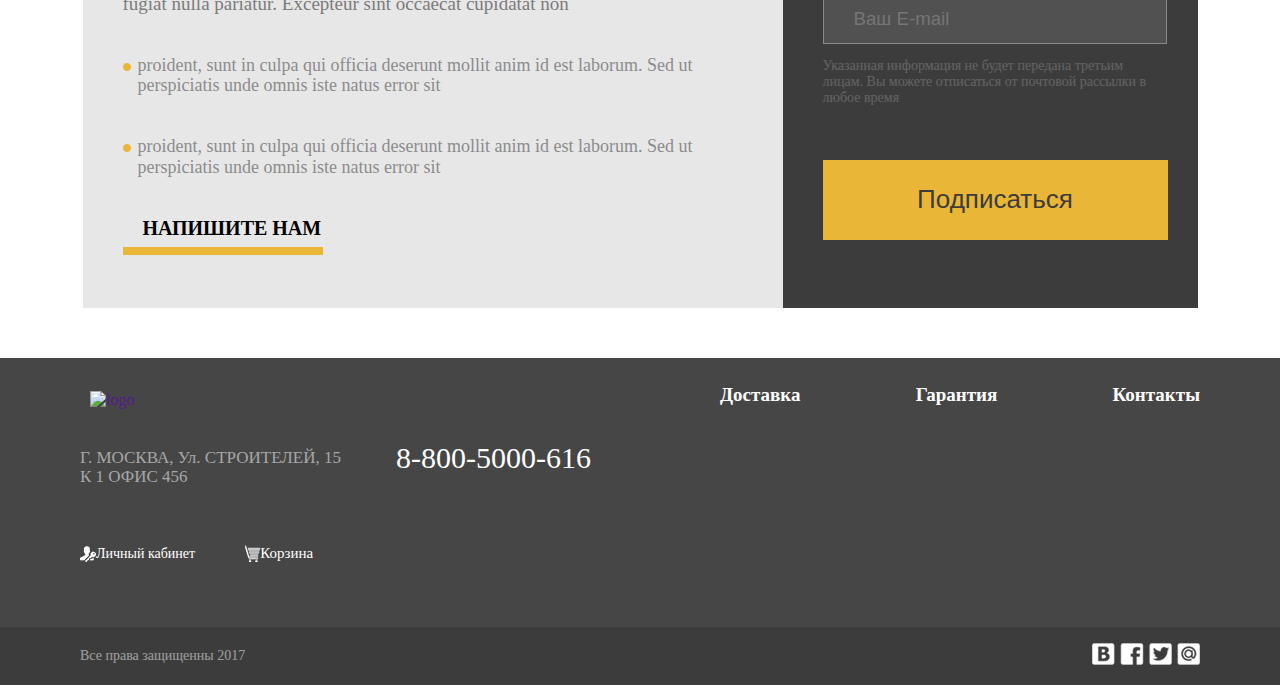
==== commit 569dd5a0: "1 Готов - 2 Пошел" ====
--- a/index.html
+++ b/index.html
@@ -232,7 +232,7 @@
                 </div>
             </div>
         </div>
-        <div class="pol">
+        <div class="floor">
             <div class="footer-social">
                 <p>Все права защищенны 2017</p>
                 <ul>
--- a/css/style.css
+++ b/css/style.css
@@ -387,13 +387,13 @@
 .main-line2{
     border-top:2px solid #d1d1d1;
     margin-top:40px;
-    padding-top:10px;
 }
 
 /* Партнёры: Начало */
 .partners{
     display:flex;
     justify-content: center;
+    margin-top: 40px;
 }
 
 .partners-list{
@@ -450,8 +450,8 @@
     font-size:18px;
     color: #8c8c8c;
     margin-top:40px;
-    margin-left:40px;
-    margin-righnt:30px;
+    margin-left:15px;
+    margin-right:60px;
     list-style-image: url(../image/marker.png);
 }
 
@@ -540,6 +540,7 @@
 footer{
     display: flex;
     flex-direction: column;
+    margin-top: 50px;
 }
 
 .footer-basement{
@@ -579,13 +580,70 @@
 }
 
 .footer-icons{
-    width:500px;
-    display: flex;
-    margin-top:70px;
+    display: flex;
+    margin-top:40px;
 }
 
 .footer-icons a:first-child{
-    padding-right:50px;
-}
-
-/* Конец Футер */+    margin-right:50px;
+}
+
+.footer-info-flex{
+    text-align: center;
+    margin-top: 10px;
+    width: 480px;
+}
+
+.footer-info-flex ul{
+    padding:0;
+    width:480px;
+    display: flex;
+    justify-content:space-between;
+}
+
+.footer-info-flex a{
+    color:white;
+    font-size: 19px;
+    font-weight: bold;
+}
+
+/* Футер Права */
+
+.floor{
+    background-color:#3c3c3c;
+    display: flex;
+    justify-content: center;
+}
+
+.footer-social{
+    width:1120px;
+    display:flex;
+    justify-content: space-between;
+    align-items: center;
+}
+
+.footer-social p{
+    color:white;
+    font-size: 14px;
+    opacity: 0.5;
+}
+
+.footer-social ul{
+    display:flex;
+}
+
+.footer-social li{
+    margin-left:5px;
+}
+
+
+/* Футер Права конец */
+
+/* Конец Футер */
+
+/*=====================================================================================================================
+=======================================================================================================================
+======================================================================================================================*/
+
+/* 2 СТРАНИЦА */
+
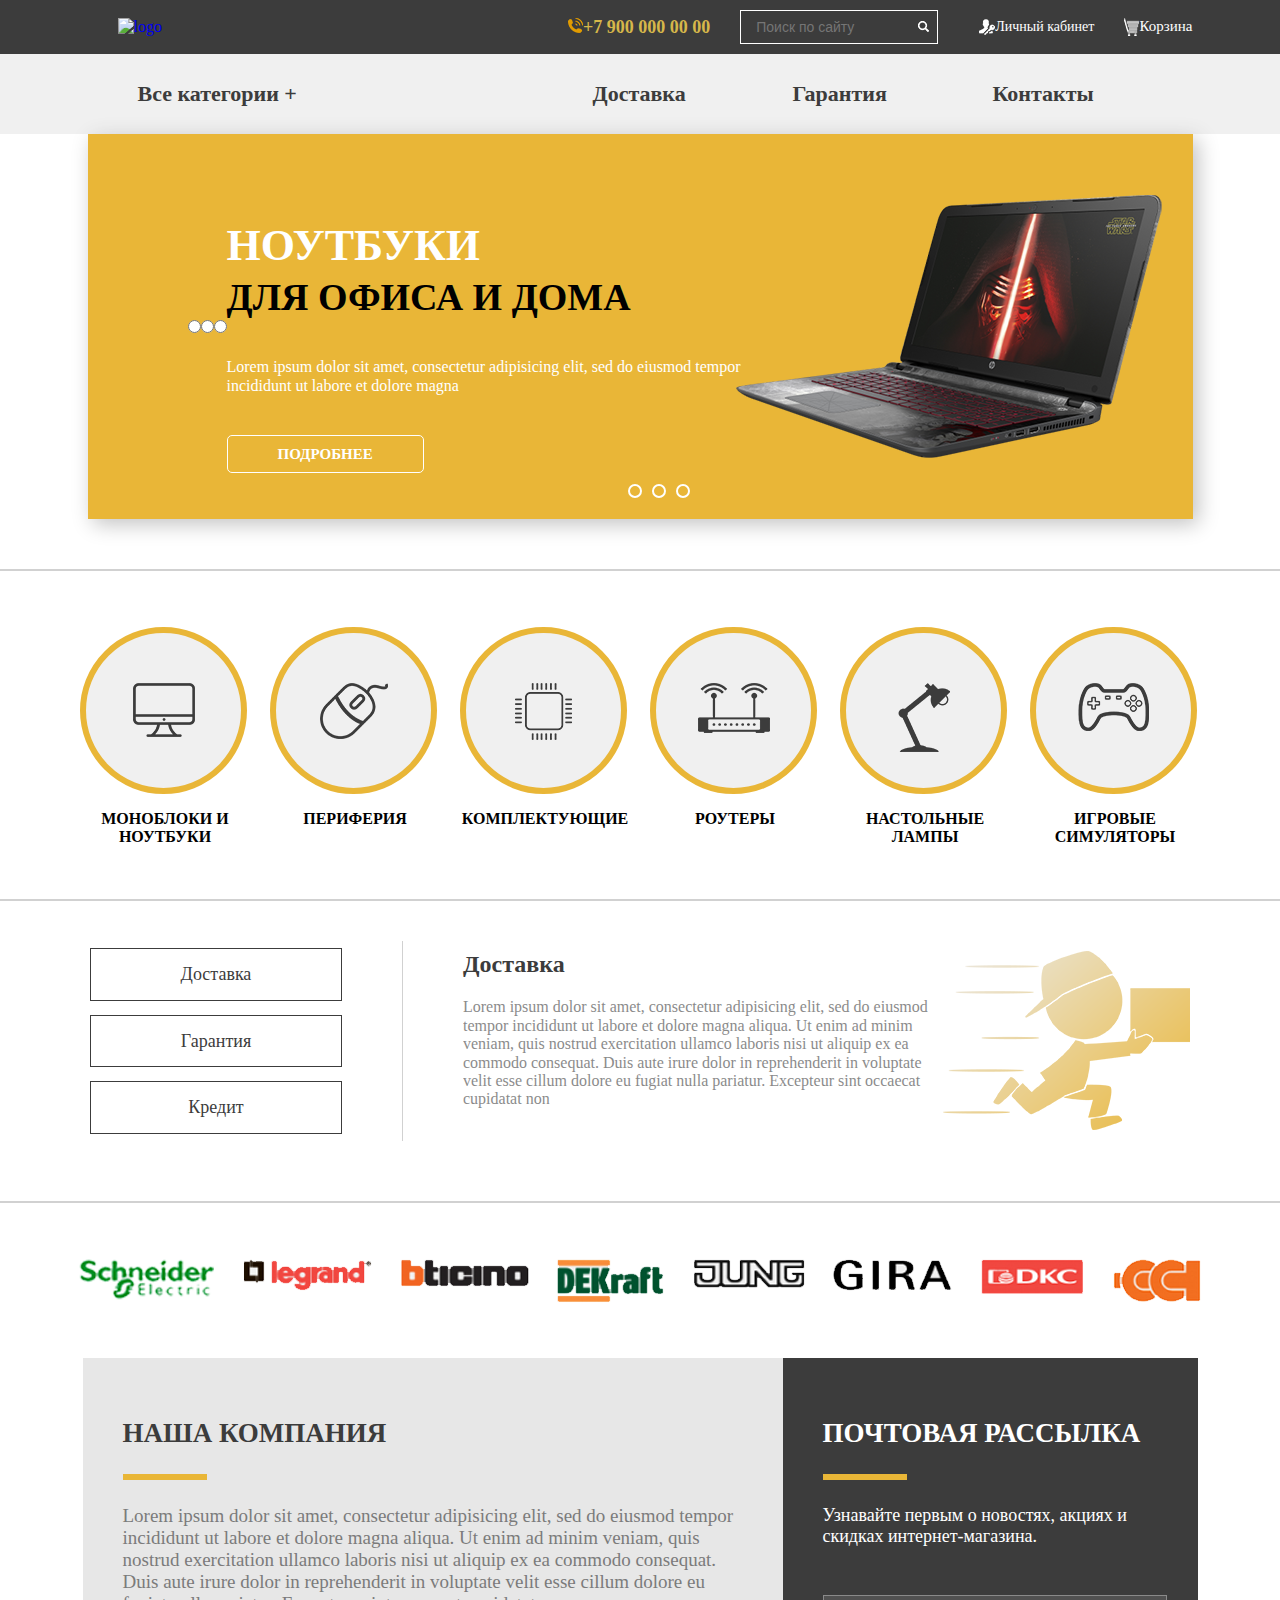
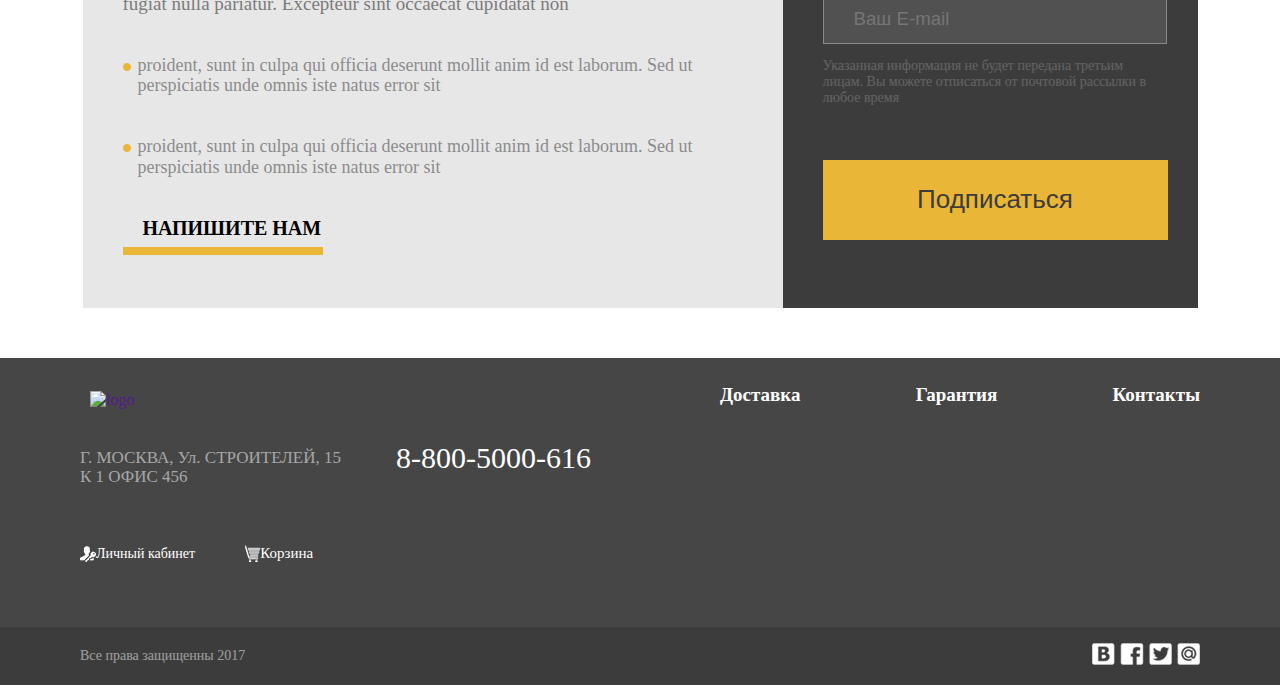
==== commit 3d9e98b4: "комит" ====
--- a/index.html
+++ b/index.html
@@ -11,7 +11,7 @@
         <nav>
             <div class="Up-header">
                 <ul class="content-header">
-                    <li class="logo"><a href=""><img src="image/logo.png" alt="logo"></a></li>
+                    <li class="logo"><a href="index.html"><img src="image/logo.png" alt="logo"></a></li>
                     <li class="telephone"><img src="image/telephone.png" alt="telephone">+7 900 000 00 00</li>
                     <li><form><input type="search" placeholder="Поиск по сайту" id="search"><label for="search"><img src="image/search.png" class="search-image"></label></form></li>
                     <li><a href="" class="room"><img src="image/kabinette.png" alt="Человечек">Личный кабинет</a></li>
@@ -82,9 +82,9 @@
         </section>
         <div class="main-line"></div>
         <section class="content-sections">
-            <ul class="section-menu">
-                <li>
-                    <a href="">
+            <ul class="section-menu" id="section">
+                <li>
+                    <a href="catalog.html">
                         <div><img src="image/monoblok.png" alt="notebook"></div>
                         <p>МОНОБЛОКИ И НОУТБУКИ</p>
                     </a>
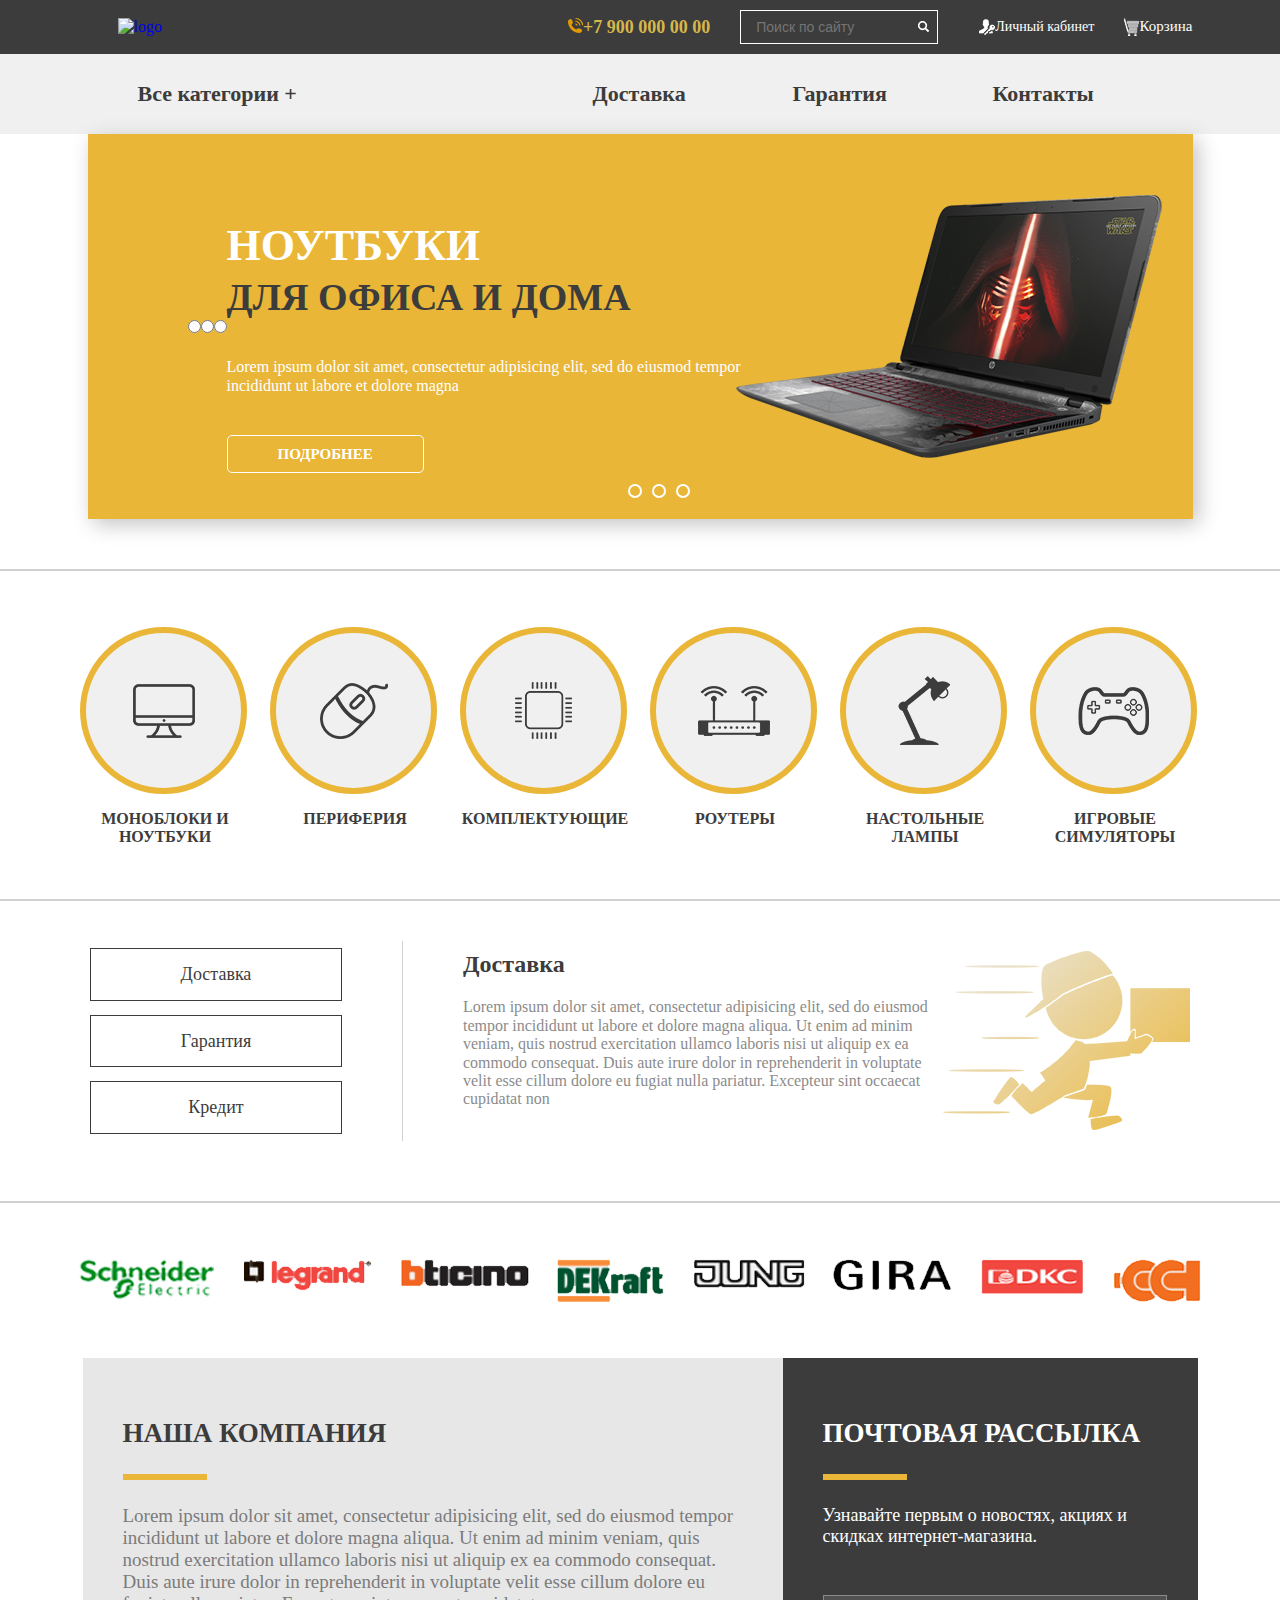
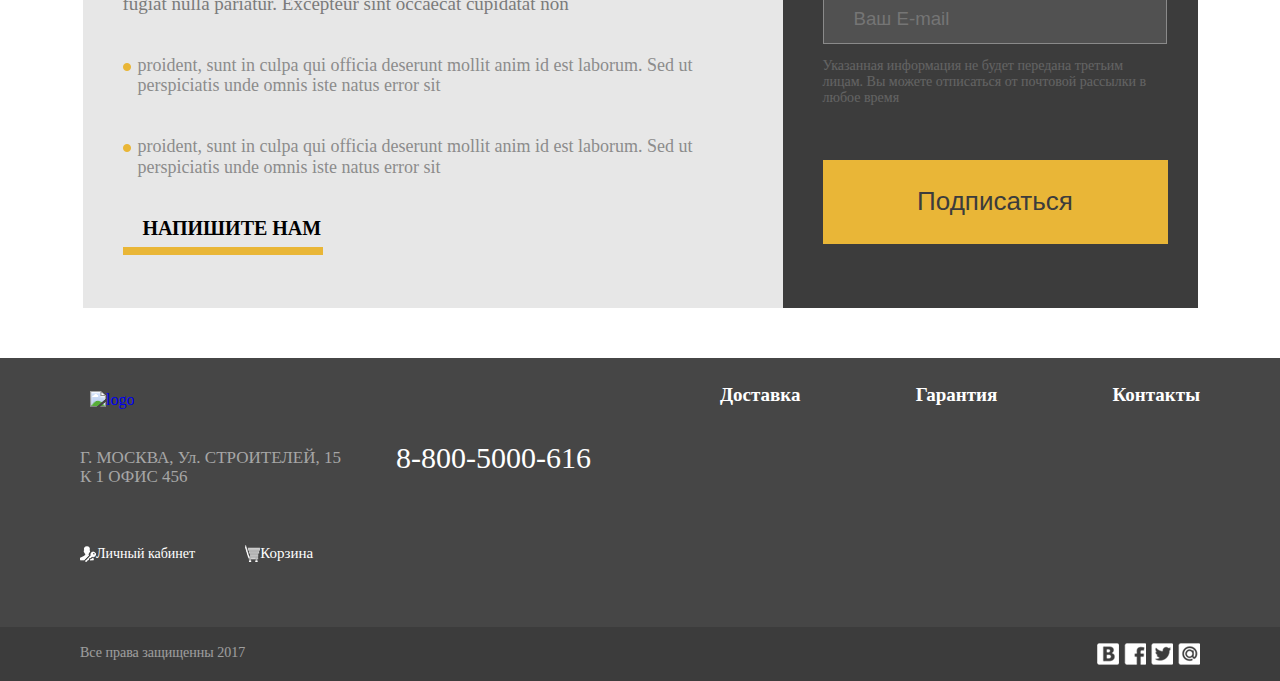
==== commit 26d873a5: "Финальная версия сайта" ====
--- a/index.html
+++ b/index.html
@@ -13,26 +13,26 @@
                 <ul class="content-header">
                     <li class="logo"><a href="index.html"><img src="image/logo.png" alt="logo"></a></li>
                     <li class="telephone"><img src="image/telephone.png" alt="telephone">+7 900 000 00 00</li>
-                    <li><form><input type="search" placeholder="Поиск по сайту" id="search"><label for="search"><img src="image/search.png" class="search-image"></label></form></li>
-                    <li><a href="" class="room"><img src="image/kabinette.png" alt="Человечек">Личный кабинет</a></li>
-                    <li><a href="" class="basket"><img src="image/korzina.png" alt="корзина">Корзина</a></li>
+                    <li><form><input type="search" placeholder="Поиск по сайту"><img src="image/search.png" class="search-image"></form></li>
+                    <li><a href="#" class="room"><img src="image/kabinette.png" alt="Человечек">Личный кабинет</a></li>
+                    <li><a href="#" class="basket"><img src="image/korzina.png" alt="корзина">Корзина</a></li>
                 </ul>
             </div>
             <div class="Down-header">
                 <ul class="header-menu">
-                    <li class="categories"><a href="">Все категории  +</a>
+                    <li class="categories"><a href="#">Все категории  +</a>
                          <ul>
-                             <li><a href="">Роутеры</a></li>
-                             <li><a href="">Игровые симуляторы</a></li>
-                             <li><a href="">Комплектующие</a></li>
-                             <li><a href="">Периферия</a></li>
-                             <li><a href="">Настольные лампы</a></li>
-                             <li><a href="">Моноблоки и ноутбуки</a></li>
+                             <li><a href="#">Роутеры</a></li>
+                             <li><a href="#">Игровые симуляторы</a></li>
+                             <li><a href="#">Комплектующие</a></li>
+                             <li><a href="#">Периферия</a></li>
+                             <li><a href="#">Настольные лампы</a></li>
+                             <li><a href="#">Моноблоки и ноутбуки</a></li>
                         </ul>
                      </li>
-                    <li><a href="">Доставка</a></li>
-                    <li><a href="">Гарантия</a></li>
-                    <li><a href="">Контакты</a></li>
+                    <li><a href="#">Доставка</a></li>
+                    <li><a href="#">Гарантия</a></li>
+                    <li><a href="#">Контакты</a></li>
                 </ul>
             </div>
         </nav>
@@ -49,7 +49,7 @@
                         Lorem ipsum dolor sit amet, consectetur adipisicing elit, sed do eiusmod tempor incididunt
                         ut labore et dolore magna
                     </p>
-                    <a href="" class="more-info">ПОДРОБНЕЕ</a>
+                    <a href="#" class="more-info">ПОДРОБНЕЕ</a>
                 </div>
                 <input type="radio" id="radio2"  name="slider1">
                 <div class="slide2 slide">
@@ -60,7 +60,7 @@
                         Lorem ipsum dolor sit amet, consectetur adipiscing elit,
                         sed do eiusmod tempor incididunt ut labore et dolore magna
                     </p>
-                    <a href="" class="more-info">ПОДРОБНЕЕ</a>
+                    <a href="#" class="more-info">ПОДРОБНЕЕ</a>
                 </div>
                 <input type="radio" id="radio3" name="slider1">
                 <div class="slide3 slide">
@@ -71,7 +71,7 @@
                         Lorem ipsum dolor sit amet, consectetur adipiscing elit, sed do eiusmod
                         tempor incididunt ut labore et dolore magna aliqua. Ut enim ad minim
                     </p>
-                    <a href="" class="more-info">ПОДРОБНЕЕ</a>
+                    <a href="#" class="more-info">ПОДРОБНЕЕ</a>
                 </div>
                 <div class="slider-button">
                     <label for="radio1"></label>
@@ -85,37 +85,37 @@
             <ul class="section-menu" id="section">
                 <li>
                     <a href="catalog.html">
-                        <div><img src="image/monoblok.png" alt="notebook"></div>
+                        <div class="mono"></div>
                         <p>МОНОБЛОКИ И НОУТБУКИ</p>
                     </a>
                 </li>
                 <li>
-                    <a href="">
-                        <div><img src="image/peripheriya.png" alt="notebook"></div>
+                    <a href="#">
+                        <div class="per"></div>
                         <p>ПЕРИФЕРИЯ</p>
                     </a>
                 </li>
                 <li>
-                    <a href="">
-                        <div><img src="image/komplekt.png" alt="notebook"></div>
+                    <a href="#">
+                        <div class="kompl"></div>
                         <p>КОМПЛЕКТУЮЩИЕ</p>
                     </a>
                 </li>
                 <li>
-                    <a href="">
-                        <div><img src="image/router.png" alt="notebook"></div>
+                    <a href="#">
+                        <div class="rout"></div>
                         <p>РОУТЕРЫ</p>
                     </a>
                 </li>
                 <li>
-                    <a href="">
-                        <div><img src="image/lamp.png" alt="notebook"></div>
+                    <a href="#">
+                        <div class="lamp"></div>
                         <p>НАСТОЛЬНЫЕ ЛАМПЫ</p>
                     </a>
                 </li>
                 <li>
-                    <a href="">
-                        <div><img src="image/simulator.png" alt="notebook"></div>
+                    <a href="#">
+                        <div class="sim"></div>
                         <p>ИГРОВЫЕ СИМУЛЯТОРЫ</p>
                     </a>
                 </li>
@@ -167,14 +167,14 @@
         <div class="main-line2"></div>
         <section class="partners">
             <ul class="partners-list">
-                <li><a href=""><img src="image/schneider.png" alt="schneider"></a></li>
-                <li><a href=""><img src="image/legrand.png" alt="legrand"></a></li>
-                <li><a href=""><img src="image/ticino.png" alt="ticino"></a></li>
-                <li><a href=""><img src="image/decraft.png" alt="decraft"></a></li>
-                <li><a href=""><img src="image/junk.png" alt="junk"></a></li>
-                <li><a href=""><img src="image/gira.png" alt="gira"></a></li>
-                <li><a href=""><img src="image/dks.png" alt="dks"></a></li>
-                <li><a href=""><img src="image/cc.png" alt="cc"></a></li>
+                <li><a href="#"><img src="image/schneider.png" alt="schneider"></a></li>
+                <li><a href="#"><img src="image/legrand.png" alt="legrand"></a></li>
+                <li><a href="#"><img src="image/ticino.png" alt="ticino"></a></li>
+                <li><a href="#"><img src="image/decraft.png" alt="decraft"></a></li>
+                <li><a href="#"><img src="image/junk.png" alt="junk"></a></li>
+                <li><a href="#"><img src="image/gira.png" alt="gira"></a></li>
+                <li><a href="#"><img src="image/dks.png" alt="dks"></a></li>
+                <li><a href="#"><img src="image/cc.png" alt="cc"></a></li>
             </ul>
         </section>
         <section class="our-company">
@@ -194,7 +194,7 @@
                         laborum. Sed ut perspiciatis unde omnis iste natus error sit
                     </li>
                 </ul>
-                <a href=""><p>НАПИШИТЕ НАМ</p></a>
+                <a href="#"><p>НАПИШИТЕ НАМ</p></a>
             </div>
             <div class="dispatch">
                 <h2>ПОЧТОВАЯ РАССЫЛКА</h2>
@@ -212,21 +212,21 @@
         <div class="footer-basement">
             <div class="footer-flex">
                 <div class="footer-adress">
-                    <a href="" class="footer-logo"><img src="image/logo.png" alt="logo"></a></l>
+                    <a href="index.html" class="footer-logo"><img src="image/logo.png" alt="logo"></a></l>
                     <div class="adress">
                         <p>Г. МОСКВА, Ул. СТРОИТЕЛЕЙ, 15<br> К 1 ОФИС 456</p></li>
                         <p class="tel">8-800-5000-616</p>
                     </div>
                     <div class="footer-icons">
-                        <a href="" class="room"><img src="image/kabinette.png" alt="Человечек">Личный кабинет</a>
-                        <a href="" class="basket"><img src="image/korzina.png" alt="корзина">Корзина</a>
+                        <a href="#" class="room"><img src="image/kabinette.png" alt="Человечек">Личный кабинет</a>
+                        <a href="#" class="basket"><img src="image/korzina.png" alt="корзина">Корзина</a>
                     </div>
                 </div>
                 <div class="footer-info-flex">
                     <ul>
-                        <li><a href="">Доставка</a></li>
-                        <li><a href="">Гарантия</a></li>
-                        <li><a href="">Контакты</a></li>
+                        <li><a href="#">Доставка</a></li>
+                        <li><a href="#">Гарантия</a></li>
+                        <li><a href="#">Контакты</a></li>
                     </ul>
                     <iframe src="https://www.google.com/maps/embed?pb=!1m14!1m12!1m3!1d1892.612846028995!2d37.768711083388474!3d55.659276029667026!2m3!1f0!2f0!3f0!3m2!1i1024!2i768!4f13.1!5e0!3m2!1sru!2sru!4v1510078901484" width="475" height="200" frameborder="0" style="border:0" allowfullscreen></iframe>
                 </div>
@@ -236,10 +236,10 @@
             <div class="footer-social">
                 <p>Все права защищенны 2017</p>
                 <ul>
-                    <li><a href=""><img src="image/vk.png" alt="VK"></a></li>
-                    <li><a href=""><img src="image/face.png" alt="Facebook"></a></li>
-                    <li><a href=""><img src="image/twit.png" alt="Twitter"></a></li>
-                    <li><a href=""><img src="image/mail.png" alt="E-mail"></a></li>
+                    <li><div class="vk"></div></li>
+                    <li><div class="face"></div></li>
+                    <li><div class="twit"></div></li>
+                    <li><div class="mail"></div></li>
                 </ul>
             </div>
         </div>
--- a/css/style.css
+++ b/css/style.css
@@ -46,16 +46,20 @@
     font-size:18px;
 }
 
-.content-header input{
+input[type=search]{
+
     border:1px solid white;
     background-color: transparent;
-    color:#989898;
+    color:black;
     padding:8px 0 8px 15px;
     font-size:14px;
 }
+input[type="search"]:hover::-webkit-input-placeholder{
+    color:white;
+}
 
 .search-image{
-    position:relative;
+    position: relative;
     left:-20px;
 }
 
@@ -66,12 +70,24 @@
     font-size: 14px;
 }
 
+.room:hover{
+    color:#e9b637;
+}
+
+.room:active{
+    color:white;
+    opacity:0.5;
+}
+
 .basket{
     display: flex;
     align-self: baseline;
     color:white;
     font-size: 15px;
-
+}
+
+.basket:active{
+    opacity:0.5;
 }
 
 .Down-header{
@@ -111,6 +127,15 @@
 
 .header-menu a{
     color:#3c3c3c;
+}
+
+.header-menu a:hover{
+    color:#e9b637;
+}
+
+.header-menu a:active{
+    color:#3c3c3c;
+    opacity:0.5;
 }
 
 /* Начало Слайдер */
@@ -183,7 +208,7 @@
 }
 
 .slide span{
-    color:black;
+    color:#3c3c3c;
     font-size:38px;
 }
 
@@ -265,13 +290,85 @@
     background-color: #f0f0f0;
 }
 
-.section-menu img{
-    position:relative;
-    top:50px;
+.section-menu div:hover{
+    background-color: #e9b637;
+}
+
+
+.mono:hover{
+    background: url("../image/monoblok2.png");
+    background-repeat: no-repeat;
+    background-position: center;
+}
+
+.mono{
+    background: url("../image/monoblok.png");
+    background-repeat: no-repeat;
+    background-position: center;
+}
+
+.per{
+    background: url("../image/peripheriya.png");
+    background-repeat: no-repeat;
+    background-position: center;
+}
+
+.per:hover{
+    background: url("../image/peripheriya2.png");
+    background-repeat: no-repeat;
+    background-position: center;
+}
+
+.kompl{
+    background: url("../image/komplekt.png");
+    background-repeat: no-repeat;
+    background-position: center;
+}
+
+.kompl:hover{
+    background: url("../image/komplekt2.png");
+    background-repeat: no-repeat;
+    background-position: center;
+}
+
+.rout{
+    background: url("../image/router.png");
+    background-repeat: no-repeat;
+    background-position: center;
+}
+
+.rout:hover{
+    background: url("../image/router2.png");
+    background-repeat: no-repeat;
+    background-position: center;
+}
+
+.lamp{
+    background: url("../image/lamp.png");
+    background-repeat: no-repeat;
+    background-position: center;
+}
+
+.lamp:hover{
+    background: url("../image/lamp2.png");
+    background-repeat: no-repeat;
+    background-position: center;
+}
+
+.sim{
+    background: url("../image/simulator.png");
+    background-repeat: no-repeat;
+    background-position: center;
+}
+
+.sim:hover{
+    background: url("../image/simulator2.png");
+    background-repeat: no-repeat;
+    background-position: center;
 }
 
 .section-menu p{
-    color:black;
+    color:#3c3c3c;
     font-weight: bold;
 }
 
@@ -515,6 +612,14 @@
     margin-top:30px;
 }
 
+.email:hover::-webkit-input-placeholder{
+    color: white;
+}
+
+.email:active::-webkit-input-placeholder{
+    color: #e9b637;
+}
+
 .dispatch-info2{
     opacity: 0.2;
     font-size:14px;
@@ -526,12 +631,24 @@
     background-color: #e9b637;
     font-size:26px;
     width:345px;
-    border:none;
+    border:2px solid #e9b637;
     color:#3c3c3c;
     margin:40px 25px 0 40px;
     padding:25px 0 25px 0;
 }
 
+.subscribe:hover{
+    background-color: white;
+    border:2px solid #e9b637;
+    color:#e9b637;
+}
+
+.subscribe:active{
+    background-color: white;
+    border:2px solid #e9b637;
+    color:#e9b637;
+    opacity:0.5;
+}
     /* Рыссылка Конец */
 
 /* Конец О нас и Рассылка */
@@ -607,6 +724,15 @@
     font-weight: bold;
 }
 
+.footer-info-flex a:hover,.tel:hover{
+    color:#e9b637;
+}
+
+.footer-info-flex a:active,.tel:active{
+    color:white;
+    opacity:0.5;
+}
+
 /* Футер Права */
 
 .floor{
@@ -636,7 +762,53 @@
     margin-left:5px;
 }
 
-
+.vk{
+    width: 22px;
+    height: 22px;
+    background: url("../image/vk.png");
+    background-repeat: no-repeat;
+}
+
+.vk:hover{
+    background: url("../image/hover-vk.png");
+    background-repeat: no-repeat;
+}
+
+.face{
+    width: 22px;
+    height: 22px;
+    background: url("../image/face.png");
+    background-repeat: no-repeat;
+}
+
+.face:hover{
+    background: url("../image/hover-face.png");
+    background-repeat: no-repeat;
+}
+
+.twit{
+    width: 22px;
+    height: 22px;
+    background: url("../image/twit.png");
+    background-repeat: no-repeat;
+}
+
+.twit:hover{
+    background: url("../image/hover-twit.png");
+    background-repeat: no-repeat;
+}
+
+.mail{
+    width: 22px;
+    height: 22px;
+    background: url("../image/mail.png");
+    background-repeat: no-repeat;
+}
+
+.mail:hover{
+    background: url("../image/hover-mail.png");
+    background-repeat: no-repeat;
+}
 /* Футер Права конец */
 
 /* Конец Футер */
@@ -647,3 +819,553 @@
 
 /* 2 СТРАНИЦА */
 
+.flex-catalog-menu{
+    display:flex;
+    justify-content: center;
+    border-bottom:1px solid #d1d1d1;
+    margin-top: 5px;
+    padding-bottom: 5px;
+    margin-left: 30px;
+}
+
+.catalog-menu{
+    width:1150px;
+    display:flex;
+}
+
+.catalog-menu li{
+    margin-left:10px;
+    color:#b5b5b5;
+    font-weight: bold;
+}
+
+.catalog-menu a{
+    color:#b5b5b5;
+}
+
+.catalog-menu a:hover{
+    color:#3c3c3c;
+}
+
+.catalog-menu a:active{
+    color:#3c3c3c;
+    opacity: 0.5;
+}
+
+.monoblock{
+    display:flex;
+    justify-content: center;
+    margin-bottom: 20px;
+}
+
+.monoblock h1{
+    width: 1060px;
+    color:#3c3c3c;
+}
+
+.main-content{
+    display: flex;
+    justify-content: center;
+}
+
+.content-catalog{
+    display:flex;
+    justify-content: center;
+    width: 1180px;
+}
+
+/* Фильт начало */
+
+.filter{
+    width:340px;
+    color:#ffffff;
+    margin-left: 25px;
+}
+
+.filter h2{
+    margin:0 2px 0 2px;
+    padding:20px 0 20px 30px;
+    background-color: #3c3c3c;
+}
+
+.filter h3{
+    margin-left: 15px;
+}
+
+fieldset{
+    border:none;
+    border-bottom:1px solid #4d4d4d;
+    background-color: #606060;
+}
+
+.cost{
+    height:105px;
+}
+
+.range{
+    margin-left:15px;
+    background-color: #9c9c9c;
+    border:none;
+    width:150px;
+    height:2px;
+}
+
+.the-slider{
+    width:77px;
+    height:2px;
+    background:#b9a676;
+    display: flex;
+    justify-content: space-between;
+    align-items: center;
+}
+
+.the-slider div{
+    width:9px;
+    height:9px;
+    border:2px solid #252d3f;
+    border-radius:9px;
+    background: #e9b637;
+}
+
+.from-to{
+    width: 150px;
+    display:flex;
+    justify-content: space-between;
+    color:#939393;
+    font-size:12px;
+    margin-left: 15px;
+}
+
+.manufac{
+    height:150px;
+}
+
+.manufac ul{
+    display:flex;
+    flex-wrap: wrap;
+    margin-top: 30px;
+}
+
+.manufac li{
+    width: 80px;
+    margin:0 80px 25px -25px;
+}
+
+input[name="check"]{
+    color:white;
+}
+
+fieldset input[type=checkbox],fieldset input[type=radio] {
+    display: none;
+}
+
+.manufac label{
+    display: flex;
+}
+
+input[type=checkbox] +  label div{
+    margin-right: 10px;
+    content: url("../image/checkbox.png");
+}
+
+input[type=checkbox]:checked + label div{
+    content: url("../image/checkbox-on.png");
+}
+
+input[name="check"]:hover + label{
+    opacity: 0.5;
+}
+
+.videocard{
+    height:140px;
+}
+
+.videocard ul{
+    display:flex;
+    flex-wrap: wrap;
+    margin-top: 30px;
+}
+
+.videocard li{
+    width: 80px;
+    margin:0 80px 25px -25px;
+}
+
+.videocard label{
+    display: flex;
+    align-items: center;
+}
+
+.radio3{
+    width:120px;
+}
+
+input[type=radio] +  label div{
+    margin-right: 10px;
+    width:11px;
+    height:11px;
+    border:2px solid #e9b637;
+    border-radius: 11px;
+
+}
+
+input[type=radio]:checked + label div{
+    border:2px solid white;
+    background-color:#e9b637;
+
+}
+
+input[name="radio"] + label{
+    color:white;
+}
+
+
+
+.buttons div{
+    display:flex;
+    justify-content: center;
+    flex-wrap: wrap;
+    margin-top: 20px;
+}
+
+.accept{
+    padding:18px 0 18px 0;
+    width:290px;
+    background: #e9b637;
+    border:1px solid #e9b637;
+    font-size: 18px;
+    color:#3c3c3c;
+}
+
+.accept:hover{
+    background-color: transparent;
+    color:#e9b637;
+    border:1px solid #e9b637;
+}
+
+.accept:active{
+    background-color: transparent;
+    color:#e9b637;
+    border:1px solid #e9b637;
+    opacity: 0.5;
+}
+
+.reset{
+    background: none;
+    border:none;
+    color:#b9b9b9;
+    margin-top:10px;
+    margin-bottom: 5px;
+    font-size: 15px;
+}
+
+.reset:active{
+    opacity:0.5;
+}
+/* Фильтр конец */
+
+/* Контент начало */
+
+.sorting{
+    width: 820px;
+
+}
+
+/* Сортировка начало */
+
+.sorting-button{
+    background-color: #f0f0f0;
+    display: flex;
+    justify-content: space-between;
+
+}
+
+.sorting-button h2{
+    margin-left:40px;
+    color:#3c3c3c;
+}
+
+.sorting-button ul{
+    display:flex;
+    align-items: center;
+    margin-left: -60px;
+}
+
+.sorting-button li{
+    font-size:12px;
+    margin-left: 25px;
+}
+
+.sorting-button li a{
+    color:#8b8b8b;
+    font-weight: bold;
+}
+
+.sorting-button li a:hover{
+    color:#3b3b3b;
+}
+
+.sorting-button div{
+    display: flex;
+    align-items: center;
+    margin-right:40px;
+}
+
+.sorting-button div a{
+    width: 25px;
+    height: 25px;
+    text-align: center;
+    margin-left: 5px;
+    border:1px solid #dddddd;
+}
+
+.up{
+    background: url("../image/active-up.png");
+    background-repeat: no-repeat;
+    background-position: 50% 50%;
+}
+
+.down{
+    background: url("../image/down.png");
+    background-repeat: no-repeat;
+    background-position: 50% 50%;
+}
+
+.down:active{
+    background: url("../image/active-down.png");
+    background-repeat: no-repeat;
+    background-position: 50% 50%;
+}
+
+
+/* Сортировка конец */
+
+/* Ноутбуки начало */
+
+.content{
+    display: flex;
+    flex-wrap: wrap;
+    margin:35px 0 0 40px;
+}
+
+.notebook{
+    width:355px;
+    height:340px;
+    border:1px solid #cdcccc;
+    margin-right:30px;
+    margin-bottom:50px;
+}
+
+.in-stock{
+    width:85px;
+    border:1px solid #cdcccc;
+    background-color: #709f39;
+    position: relative;
+    left:253px;
+    bottom:15px;
+    padding:8px;
+    color:white;
+    font-size:14px;
+    text-align: center;
+}
+
+.ACER{
+    background: url("../image/acer.png");
+    background-repeat: no-repeat;
+    background-position: 50% 10%;
+}
+
+.APPLE{
+    background: url("../image/apple.png");
+    background-repeat: no-repeat;
+    background-position: 50% 10%;
+}
+
+.HP-PAVILLION{
+    background: url("../image/hp.png");
+    background-repeat: no-repeat;
+    background-position: 50% 10%;
+}
+
+.HP-PAVILLION6{
+    background: url("../image/hp6.png");
+    background-repeat: no-repeat;
+    background-position: 50% 10%;
+}
+
+.notebook h3{
+    padding-top:120px;
+    text-align: center;
+    color: #3c3c3c;
+    margin-bottom: 25px;
+}
+
+.price{
+    display:flex;
+    justify-content: space-between;
+    align-items: center;
+    height:20px;
+    margin:0 50px 0 50px;
+}
+
+button{
+    width:24px;
+    color:#ebbb4d;
+    background: none;
+    border:1px solid #e7e7e7;
+}
+
+button:hover{
+    background-color:#ebbb4d;
+    color:#e7e7e7;
+}
+
+button:active{
+    background-color:#ebbb4d;
+    color:#e7e7e7;
+    opacity: 0.5;
+}
+
+.price input{
+    width:15px;
+    height:20px;
+    background: none;
+    border:none;
+    padding-left:5px;
+}
+
+.price-list{
+    color: #e9b637;
+    font-size:34px;
+    font-weight: bold;
+    margin-right: 10px;
+}
+
+.price p{
+    color:#3c3c3c;
+    font-size:24px;
+    font-weight: bold;
+}
+
+.in-basken{
+    padding:10px 90px 10px 90px;
+    background-color: #e9b637;
+    color: #3c3c3c;
+    border:1px solid #e9b637;
+    margin-left:50px;
+    margin-top:30px;
+}
+
+.in-basken:hover{
+    background: transparent;
+    border:1px solid #e9b637;
+    color:#e9b637;
+}
+
+.in-basken:active{
+    background: transparent;
+    border:1px solid #e9b637;
+    color:#e9b637;
+    opacity: 0.5;
+}
+/* Ноутбуки конец */
+
+/* Контент конец */
+
+/* Страницы начало */
+
+.sorting-floor{
+    margin-bottom: 60px;
+}
+
+.sorting-floor ul{
+    display: flex;
+    justify-content: space-between;
+}
+
+.sorting-floor div{
+    display:flex;
+    justify-content: center;
+
+}
+
+.page{
+    margin-right: 8px;
+    padding:8px 14px 8px 14px;
+    border:2px solid #e7e7e7;
+    color:#e7e7e7;
+    border-radius:20px;
+    text-align:center;
+}
+
+.page:hover{
+    border:2px solid #e9b637;
+    color:#e9b637;
+    opacity: 0.5;
+}
+
+.page:active{
+    border:2px solid #e9b637;
+    color:#e9b637;
+    opacity: 1;
+}
+
+.back{
+    padding:10px;
+    border:2px solid #e7e7e7;
+    border-radius:5px;
+    font-size:15px;
+    color:#e7e7e7;
+}
+
+.back:hover{
+    border:2px solid #e9b637;
+    color:#e9b637;
+    opacity: 0.5;
+}
+
+.back:active{
+    border:2px solid #e9b637;
+    color:#e9b637;
+    opacity: 1;
+}
+.next{
+    margin-right: 30px;
+    padding:10px;
+    border:2px solid #e7e7e7;
+    border-radius:5px;
+    font-size:15px;
+    color:#e7e7e7;
+}
+
+.next:hover{
+    border:2px solid #e9b637;
+    color:#e9b637;
+    opacity: 0.5;
+}
+
+.next:active{
+    border:2px solid #e9b637;
+    color:#e9b637;
+    opacity: 1;
+}
+
+.page1{
+    margin-right: 8px;
+    padding:8px 14px 8px 14px;
+    border:2px solid #ebbb4d;
+    color:#ebbb4d;
+    border-radius:20px;
+    text-align:center;
+}
+
+.sorting-floor a:active{
+    border-color:#ebbb4d;
+    color:#ebbb4d;
+}
+/* Страницы конец */
+
+/* КОНЕЦ 2 СТРАНИЦЫ */
+
+
+
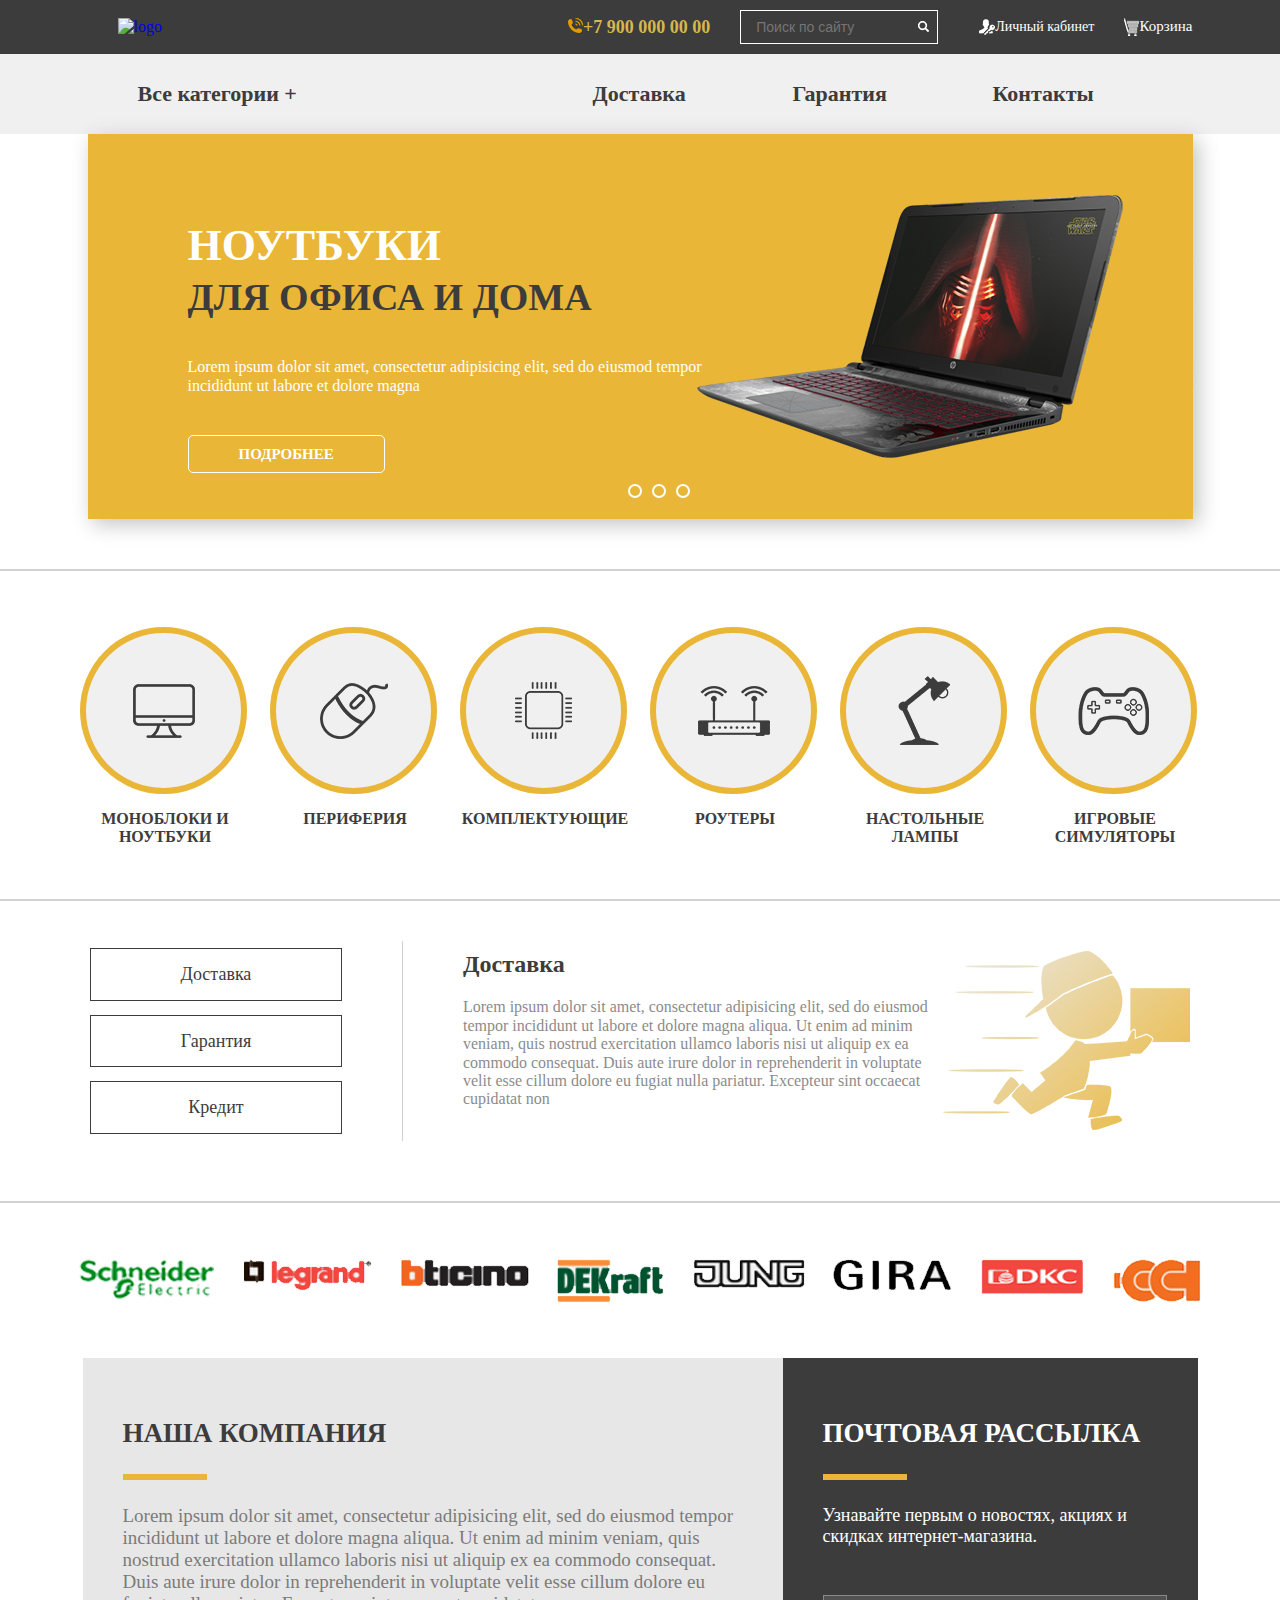
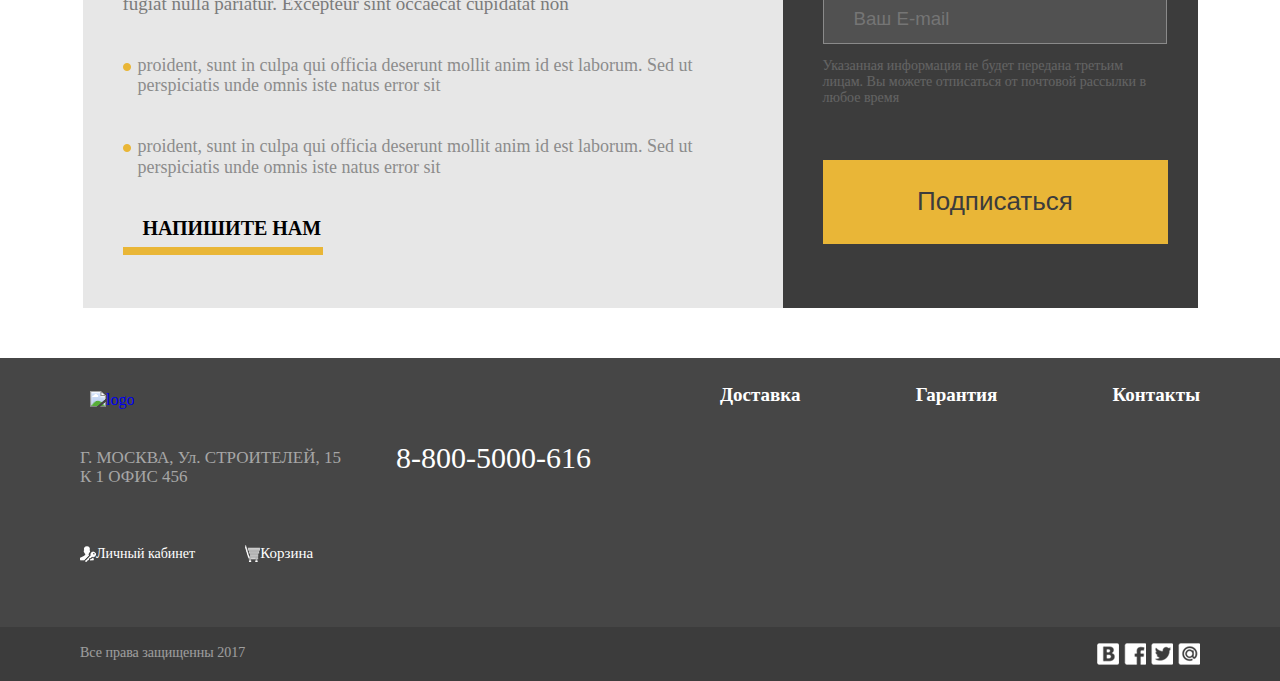
==== commit 267b7984: "финальная версия +менюшка" ====
--- a/index.html
+++ b/index.html
@@ -21,13 +21,13 @@
             <div class="Down-header">
                 <ul class="header-menu">
                     <li class="categories"><a href="#">Все категории  +</a>
-                         <ul>
+                         <ul class="cat">
                              <li><a href="#">Роутеры</a></li>
                              <li><a href="#">Игровые симуляторы</a></li>
                              <li><a href="#">Комплектующие</a></li>
                              <li><a href="#">Периферия</a></li>
                              <li><a href="#">Настольные лампы</a></li>
-                             <li><a href="#">Моноблоки и ноутбуки</a></li>
+                             <li><a href="catalog.html">Моноблоки и ноутбуки</a></li>
                         </ul>
                      </li>
                     <li><a href="#">Доставка</a></li>
--- a/css/style.css
+++ b/css/style.css
@@ -119,10 +119,26 @@
     flex-grow:1;
 }
 
-.categories ul{
-    background-color: #f0f0f0;
+.cat{
+    background: #f0f0f0;
     display:none;
     flex-wrap:wrap;
+    padding:0;
+}
+
+.cat li{
+    width: auto;
+    font-weight:normal;
+    font-size:18px;
+    margin: 15px 0 0 15px;
+}
+
+.categories:hover .cat{
+    display:flex;
+    z-index: 99;
+    width: 500px;
+    height: 150px;
+    position: absolute;
 }
 
 .header-menu a{
@@ -139,6 +155,10 @@
 }
 
 /* Начало Слайдер */
+input[name]{
+    display: none;
+}
+
 .slider{
     display:flex;
     justify-content: center;
